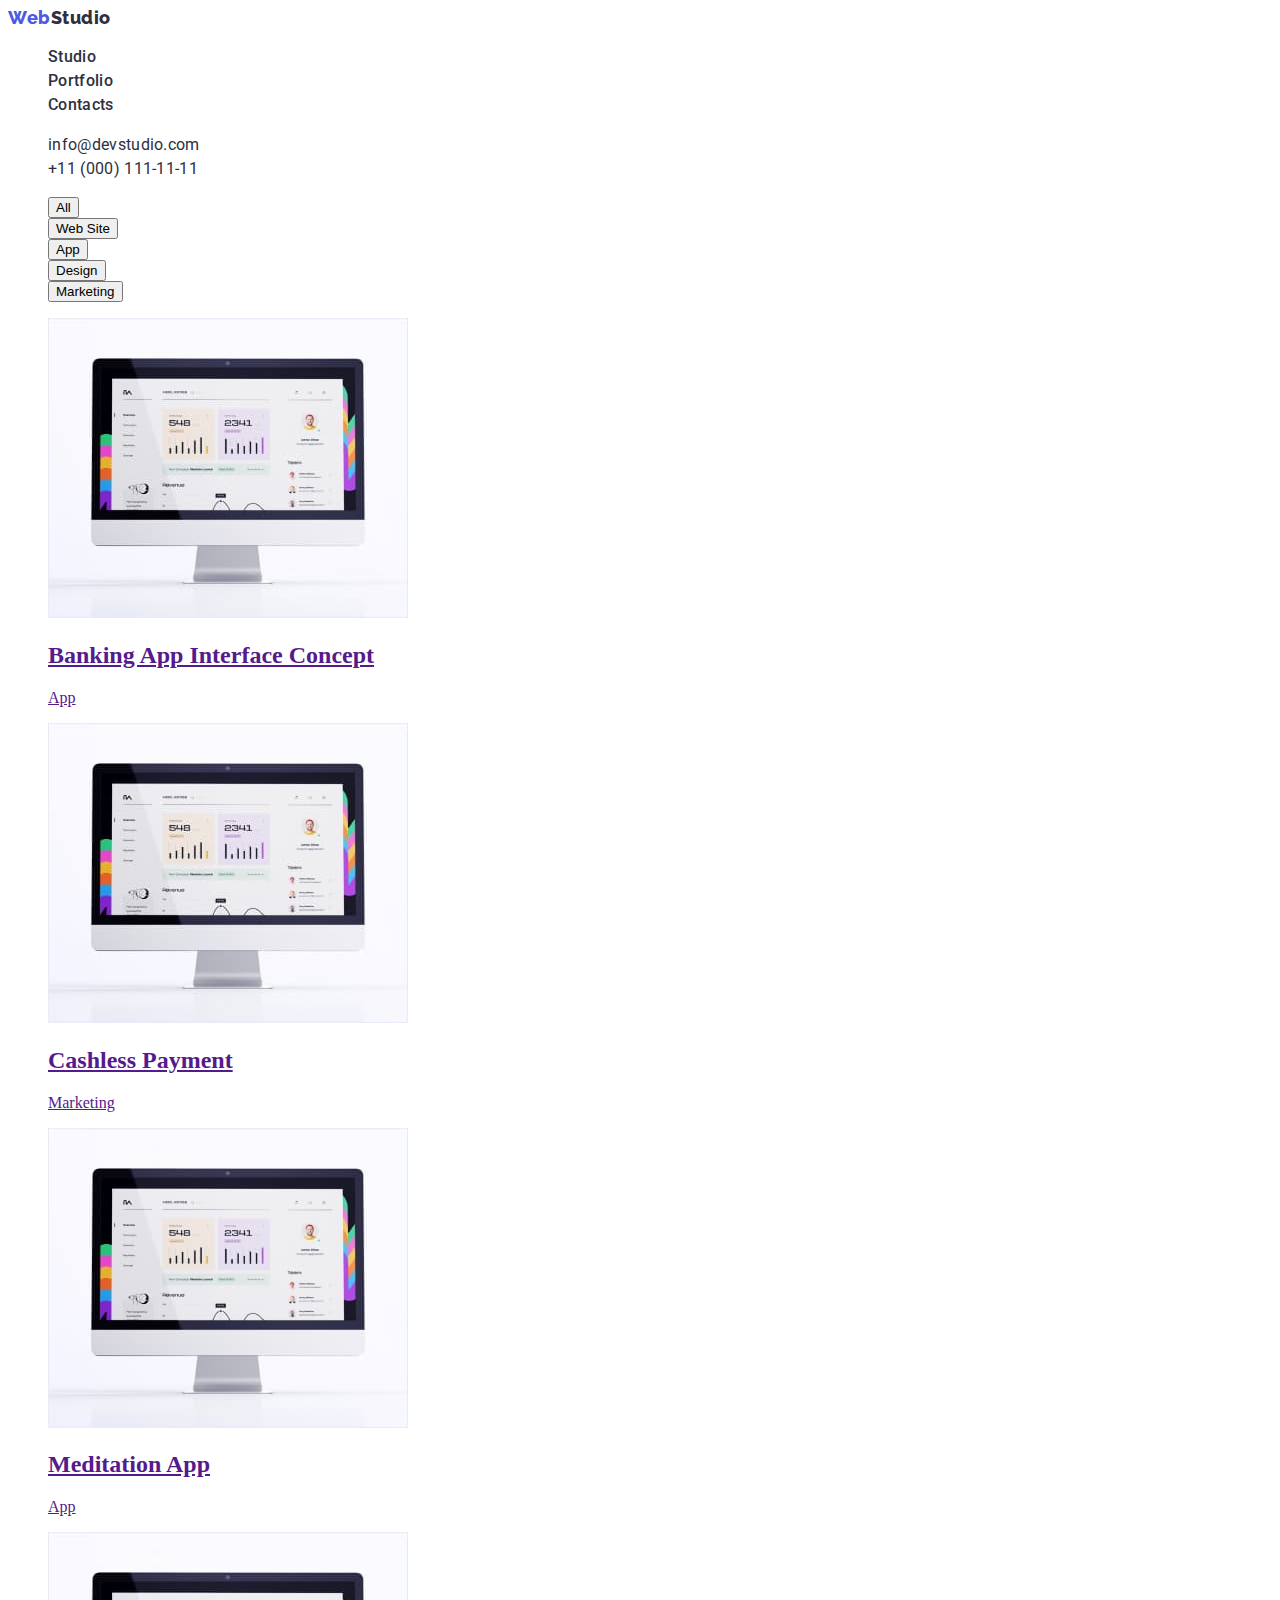
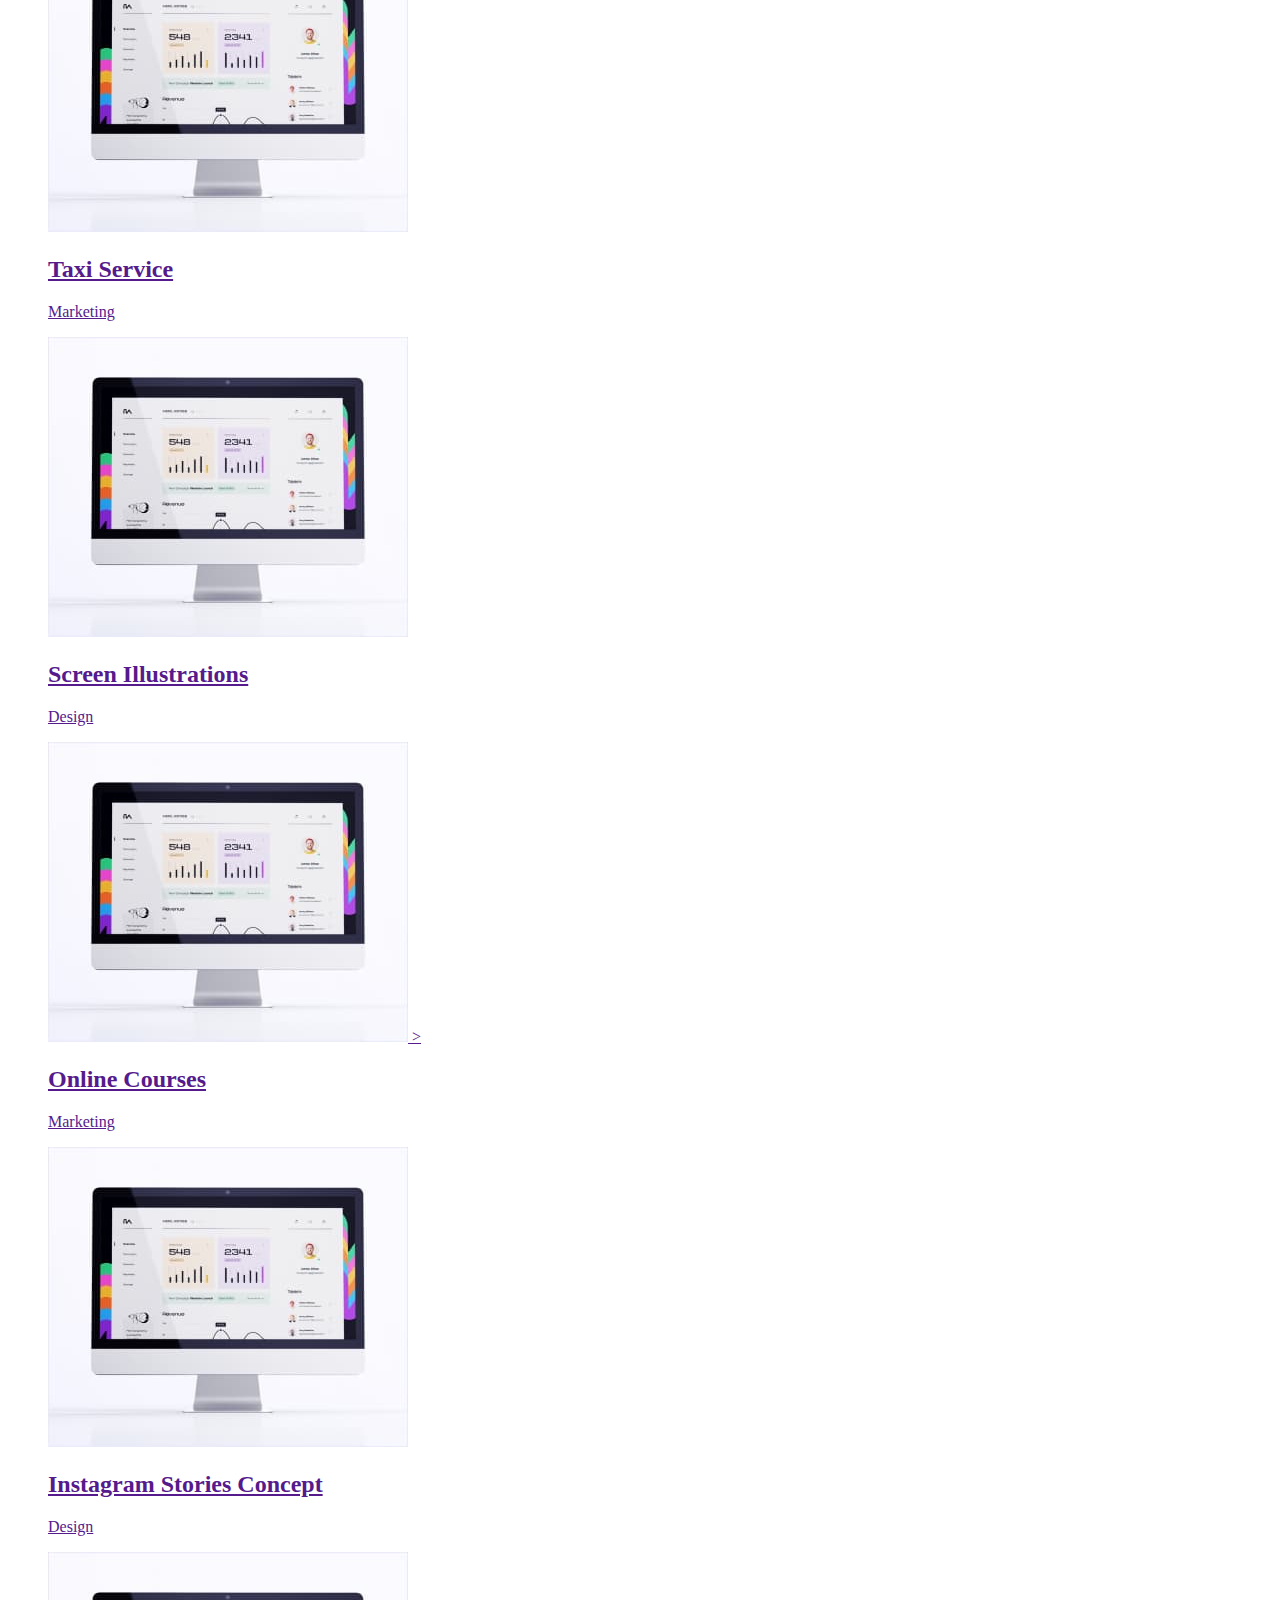
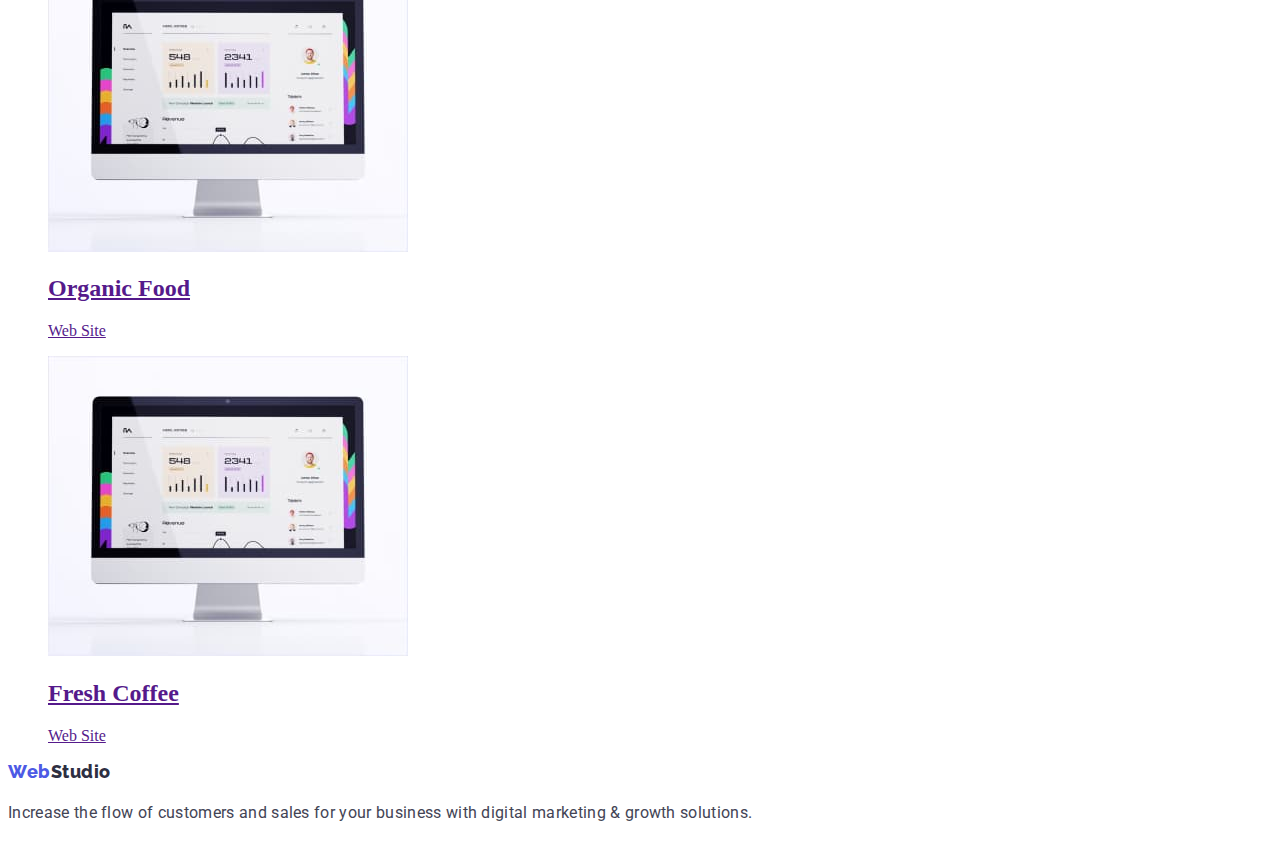
==== portfolio.html @ 8261e9df "styles added" ====
<!DOCTYPE html>
<html lang="en">
  <head>
    <meta charset="UTF-8" />
    <meta http-equiv="X-UA-Compatible" content="IE=edge" />
    <meta name="viewport" content="width=device-width, initial-scale=1.0" />
    <link rel="preconnect" href="https://fonts.googleapis.com" />
    <link rel="preconnect" href="https://fonts.gstatic.com" crossorigin />
    <link
      href="https://fonts.googleapis.com/css2?family=Raleway:wght@800&family=Roboto:wght@400;500;700;900&display=swap"
      rel="stylesheet"
    />
    <link rel="stylesheet" href="./css/styles.css" />
    <title>WebStudio</title>
  </head>
  <body>
    <header class="header">
      <nav class="header-nav">
        <a href="./index.html" class="logo"
          >Web<span class="logo-secondary">Studio</span></a
        >
        <ul class="header-nav">
          <li><a class="link" href="./index.html">Studio</a></li>
          <li>
            <a class="link" href="./portfolio.html">Portfolio</a>
          </li>
          <li><a class="link" href="">Contacts</a></li>
        </ul>
      </nav>
      <address>
        <ul class="address">
          <li>
            <a class="link" href="mailto:info@devstudio.com"
              >info@devstudio.com</a
            >
          </li>
          <li>
            <a class="link" href="tel:+110001111111">+11 (000) 111-11-11</a>
          </li>
        </ul>
      </address>
    </header>
    <main>
      <section>
        <!-- filter buttons -->
        <h1 hidden>projects examples</h1>
        <ul>
          <li><button type="button">All</button></li>
          <li><button type="button">Web Site</button></li>
          <li><button type="button">App</button></li>
          <li><button type="button">Design</button></li>
          <li><button type="button">Marketing</button></li>
        </ul>
        <!-- works examples -->
        <ul>
          <li>
            <a href="">
              <img
                src="./images/img1.jpg"
                alt="web site on destop"
                width="360"
                height="300"
              />
              <h2>Banking App Interface Concept</h2>
              <p>App</p></a
            >
          </li>

          <li>
            <a href="">
              <img
                src="./images/img1.jpg"
                alt="web site on destop"
                width="360"
                height="300"
              />
              <h2>Cashless Payment</h2>
              <p>Marketing</p></a
            >
          </li>
          <li>
            <a href="">
              <img
                src="./images/img1.jpg"
                alt="web site on destop"
                width="360"
                height="300"
              />
              <h2>Meditation App</h2>
              <p>App</p>
            </a>
          </li>
          <li>
            <a href="">
              <img
                src="./images/img1.jpg"
                alt="web site on destop"
                width="360"
                height="300"
              />
              <h2>Taxi Service</h2>
              <p>Marketing</p></a
            >
          </li>
          <li>
            <a href="">
              <img
                src="./images/img1.jpg"
                alt="web site on destop"
                width="360"
                height="300"
              />
              <h2>Screen Illustrations</h2>
              <p>Design</p>
            </a>
          </li>
          <li>
            <a href="">
              <img
                src="./images/img1.jpg"
                alt="web site on destop"
                width="360"
                height="300"
              />
              >
              <h2>Online Courses</h2>
              <p>Marketing</p></a
            >
          </li>
          <li>
            <a href="">
              <img
                src="./images/img1.jpg"
                alt="web site on destop"
                width="360"
                height="300"
              />
              <h2>Instagram Stories Concept</h2>
              <p>Design</p></a
            >
          </li>
          <li>
            <a href="">
              <img
                src="./images/img1.jpg"
                alt="web site on destop"
                width="360"
                height="300"
              />
              <h2>Organic Food</h2>
              <p>Web Site</p></a
            >
          </li>
          <li>
            <a href="">
              <img
                src="./images/img1.jpg"
                alt="web site on destop"
                width="360"
                height="300"
              />
              <h2>Fresh Coffee</h2>
              <p>Web Site</p></a
            >
          </li>
        </ul>
      </section>
    </main>
    <footer class="footer">
      <a href="./index.html" class="logo"
        >Web<span class="logo-secondary">Studio</span></a
      >
      <p>
        Increase the flow of customers and sales for your business with digital
        marketing & growth solutions.
      </p>
    </footer>
  </body>
</html>
---- css/styles.css ----
/* pallete */
/* iris rgba(77, 90, 229, 1) links color*/
/* ocean rgba(64, 75, 191, 1) */
/* NAVY BLUE rgba(46, 47, 66, 1) overlay color*/
/* SLATE rgba(67, 68, 85, 1) body text color*/

:root {
  --primary-text-color: rgba(67, 68, 85, 1);
  --secondary-text-color: rgba(46, 47, 66, 1);
  --links-text-color: rgba(77, 90, 229, 1);
}

ul {
  list-style: none;
}
body {
  color: var(--primary-text-color);
}

.logo {
  font-family: "Raleway", sans-serif;
  font-style: normal;
  font-weight: 800;
  font-size: 18px;
  line-height: 1.16;
  color: var(--links-text-color);
  letter-spacing: 0.03em;
  text-decoration: none;
}

.logo-secondary {
  color: var(--secondary-text-color);
}

.header-nav .link {
  font-family: "Roboto";
  font-style: normal;
  font-weight: 500;
  font-size: 16px;
  line-height: 1.5;
  letter-spacing: 0.02em;
  color: var(--secondary-text-color);
  text-decoration: none;
}

.address .link {
  font-family: "Roboto";
  font-style: normal;
  font-weight: 400;
  font-size: 16px;
  line-height: 1.5;
  letter-spacing: 0.02em;
  color: var(--secondary-text-color);
  text-decoration: none;
}

.footer {
  font-family: "Roboto";
  font-style: normal;
  font-weight: 400;
  font-size: 16px;
  line-height: 1.5;
  letter-spacing: 0.02em;
}
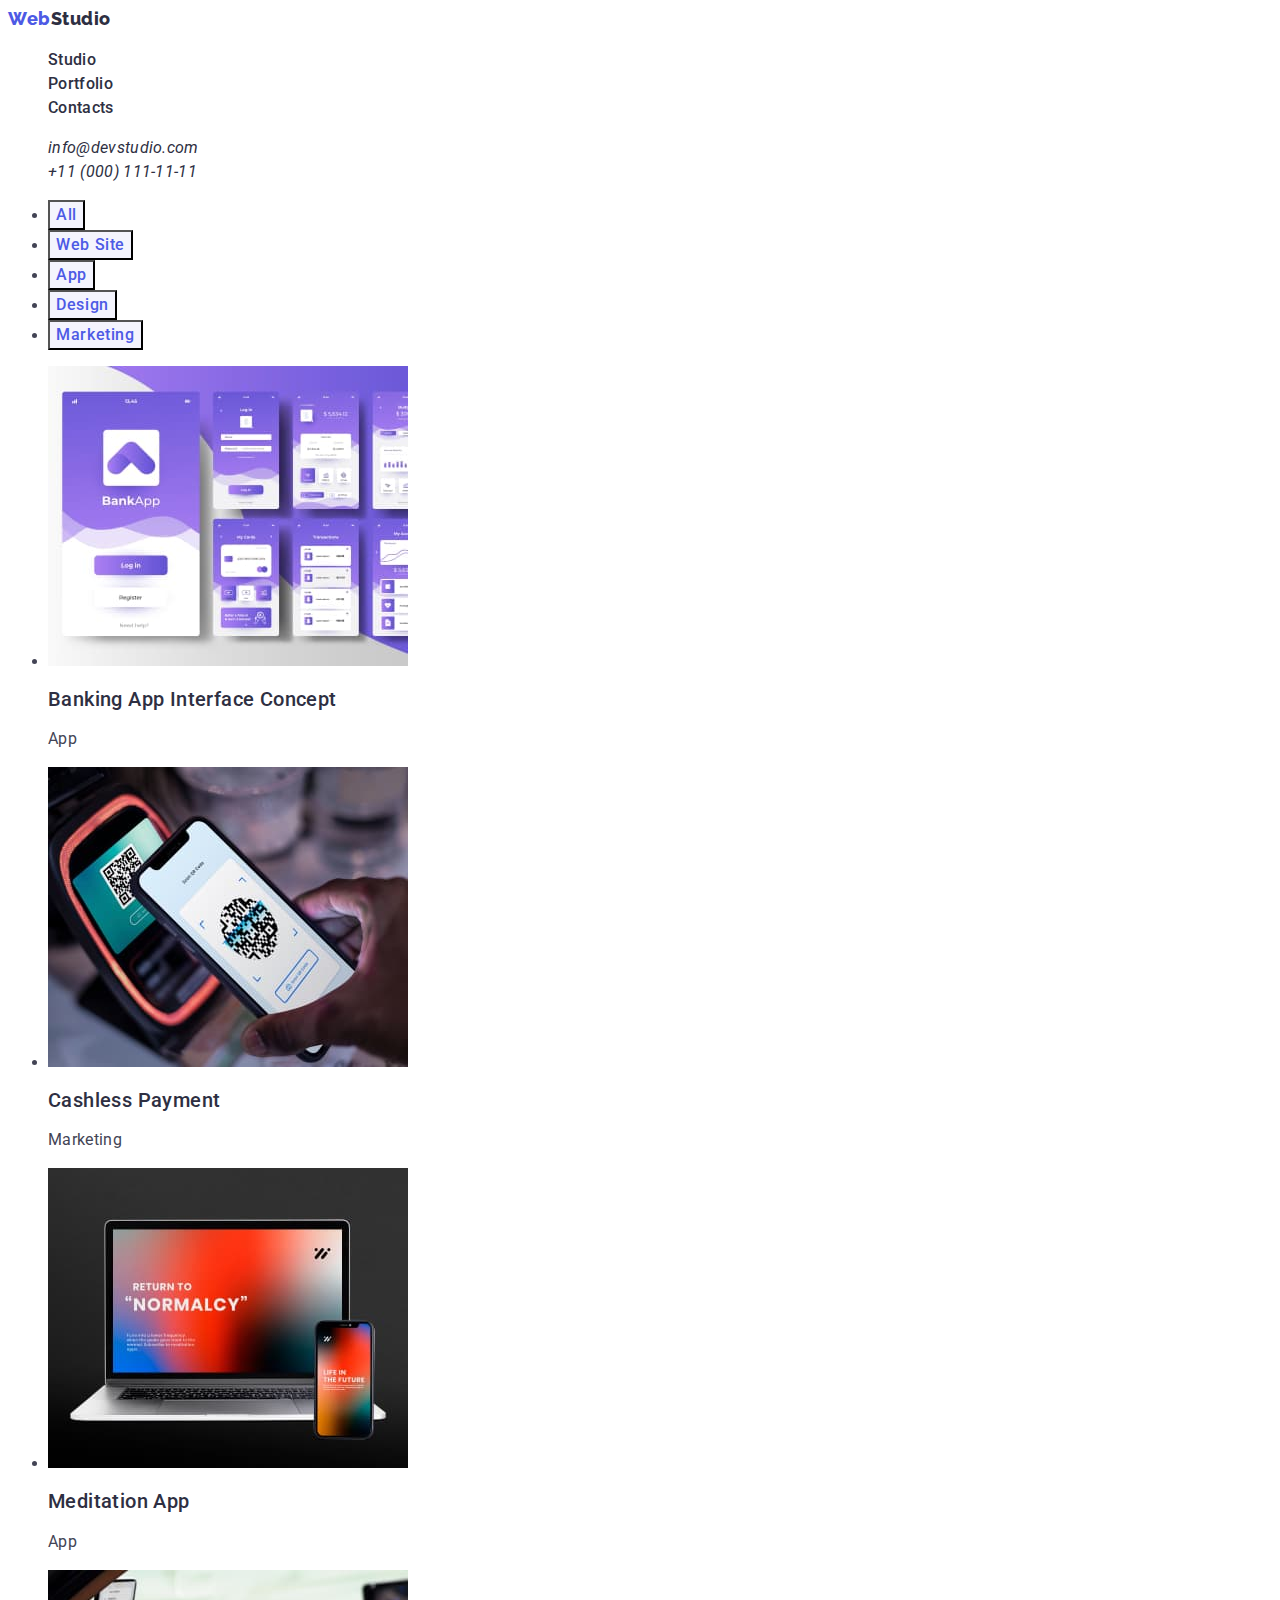
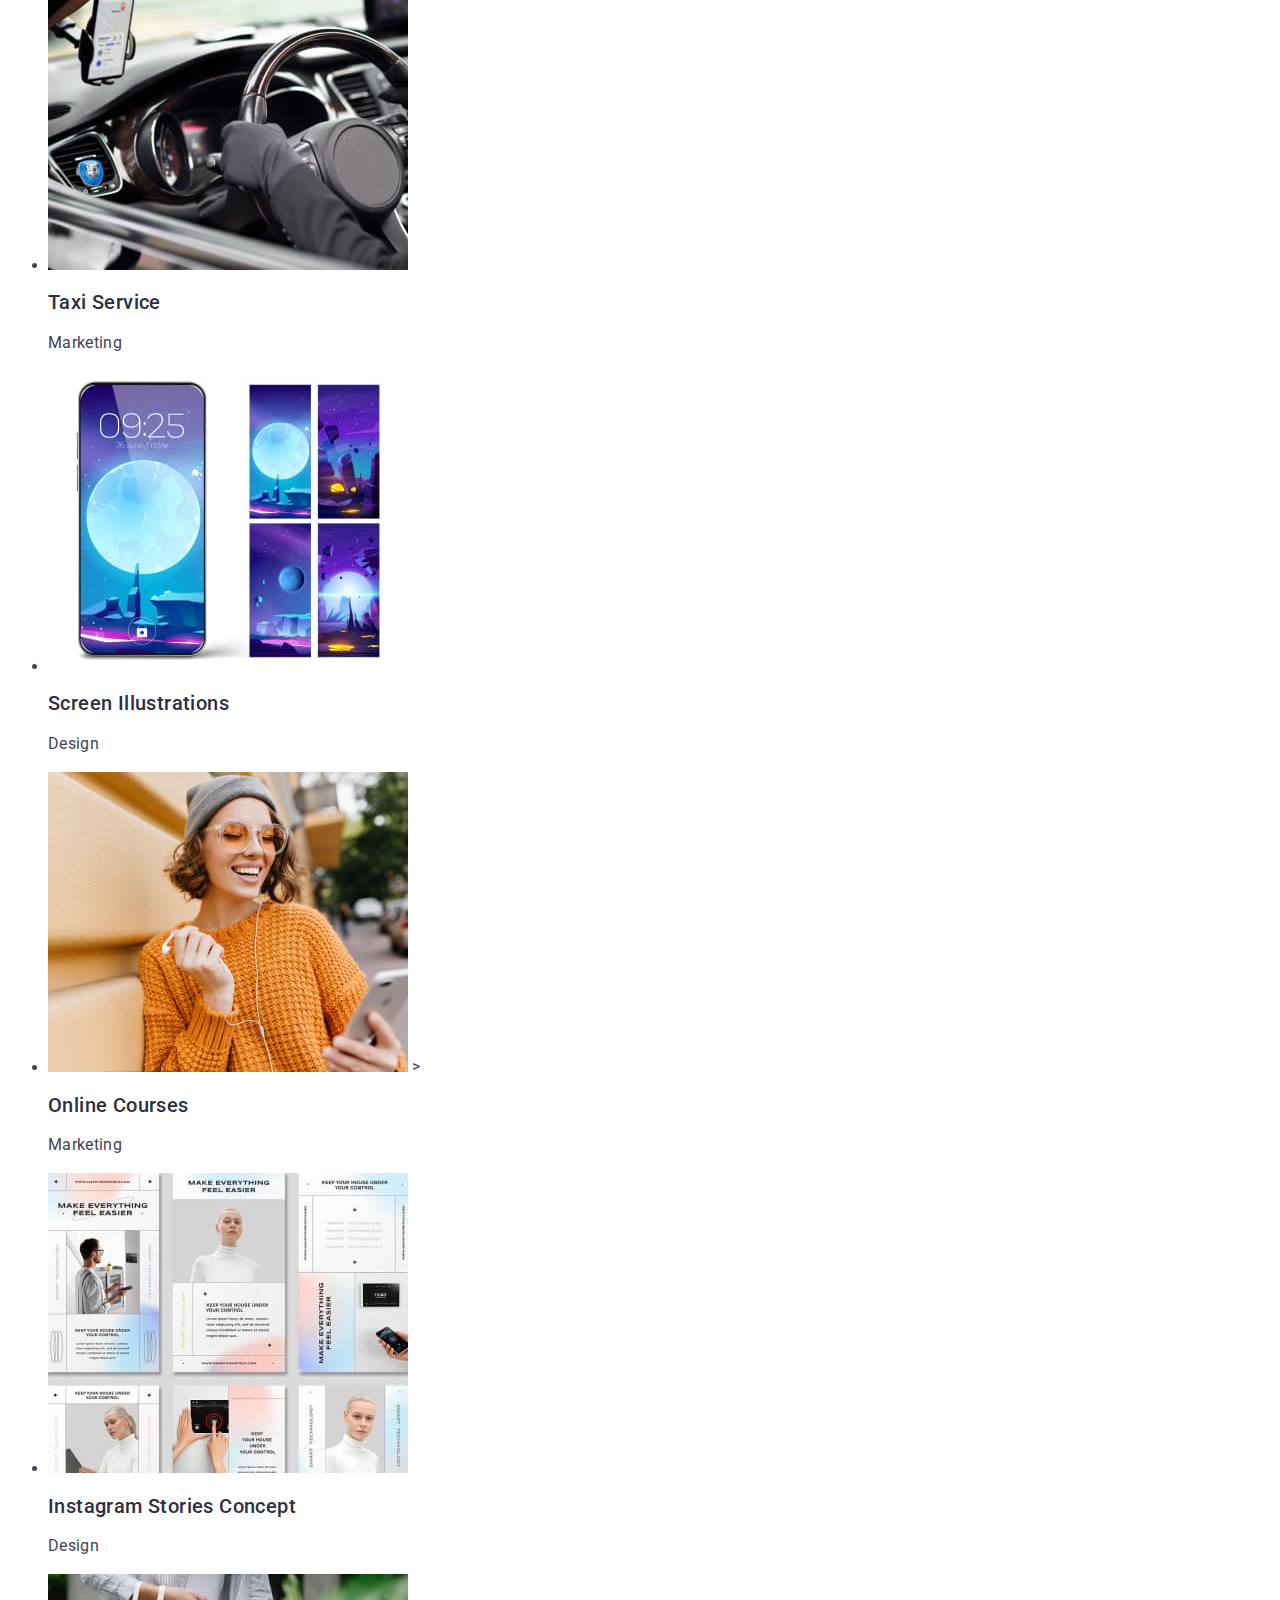
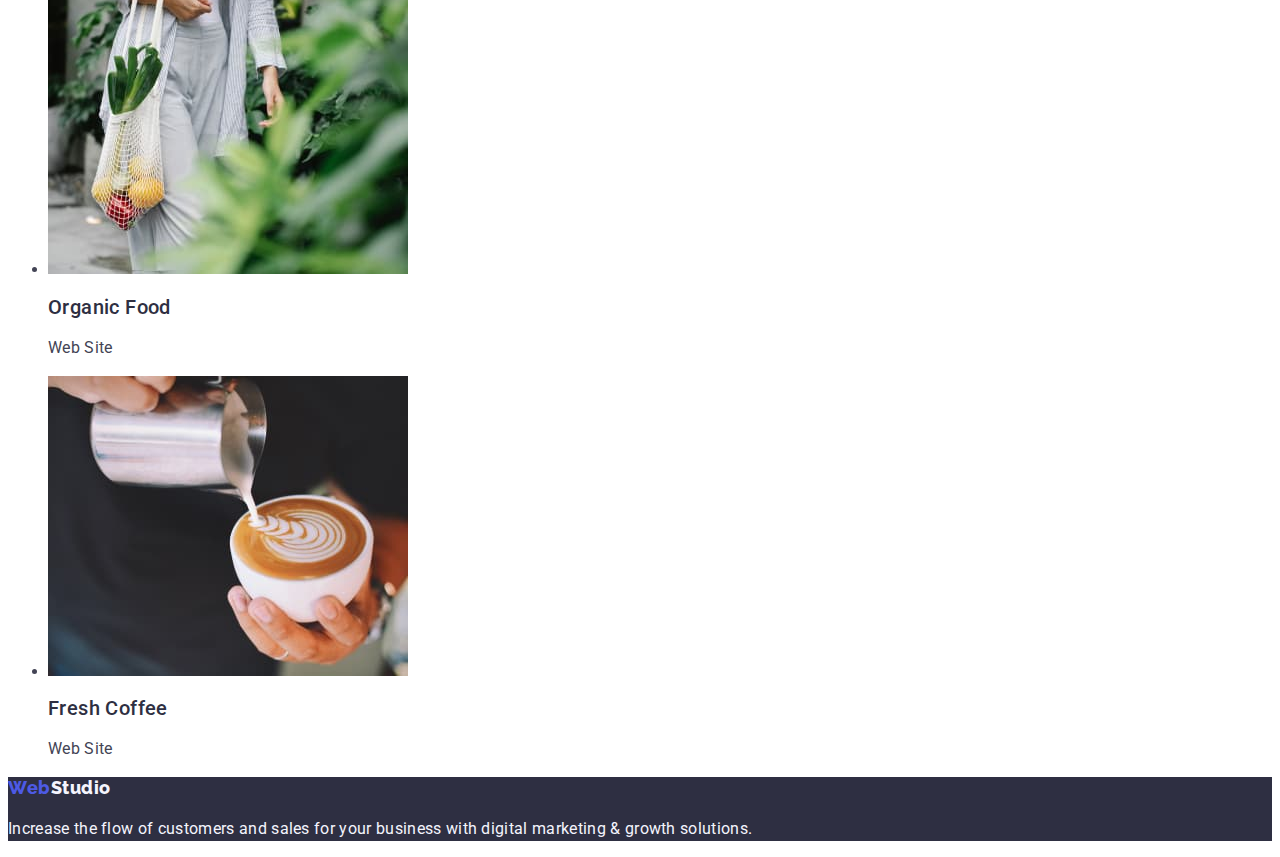
==== commit ead28b10: "pictures added" ====
--- a/portfolio.html
+++ b/portfolio.html
@@ -19,7 +19,7 @@
         <a href="./index.html" class="logo"
           >Web<span class="logo-secondary">Studio</span></a
         >
-        <ul class="header-nav">
+        <ul class="header-nav list">
           <li><a class="link" href="./index.html">Studio</a></li>
           <li>
             <a class="link" href="./portfolio.html">Portfolio</a>
@@ -28,7 +28,7 @@
         </ul>
       </nav>
       <address>
-        <ul class="address">
+        <ul class="address list">
           <li>
             <a class="link" href="mailto:info@devstudio.com"
               >info@devstudio.com</a
@@ -45,122 +45,137 @@
         <!-- filter buttons -->
         <h1 hidden>projects examples</h1>
         <ul>
-          <li><button type="button">All</button></li>
-          <li><button type="button">Web Site</button></li>
-          <li><button type="button">App</button></li>
-          <li><button type="button">Design</button></li>
-          <li><button type="button">Marketing</button></li>
+          <li>
+            <button type="button" class="button portfolio-button">All</button>
+          </li>
+          <li>
+            <button type="button" class="button portfolio-button">
+              Web Site
+            </button>
+          </li>
+          <li>
+            <button type="button" class="button portfolio-button">App</button>
+          </li>
+          <li>
+            <button type="button " class="button portfolio-button">
+              Design
+            </button>
+          </li>
+          <li>
+            <button type="button" class="button portfolio-button">
+              Marketing
+            </button>
+          </li>
         </ul>
         <!-- works examples -->
         <ul>
           <li>
-            <a href="">
+            <a href="" class="examples">
               <img
-                src="./images/img1.jpg"
+                src="./images/banking-app.jpg"
+                alt="applecation interface"
+                width="360"
+                height="300"
+              />
+              <h2 class="example-title">Banking App Interface Concept</h2>
+              <p class="example-description">App</p></a
+            >
+          </li>
+          <li>
+            <a href="" class="examples">
+              <img
+                src="./images/cashless-pay.jpg"
+                alt="apple-pay"
+                width="360"
+                height="300"
+              />
+              <h2 class="example-title">Cashless Payment</h2>
+              <p class="example-description">Marketing</p></a
+            >
+          </li>
+          <li>
+            <a href="" class="examples">
+              <img
+                src="./images/meditation-app.jpg"
                 alt="web site on destop"
                 width="360"
                 height="300"
               />
-              <h2>Banking App Interface Concept</h2>
-              <p>App</p></a
-            >
+              <h2 class="example-title">Meditation App</h2>
+              <p class="example-description">App</p>
+            </a>
           </li>
-
           <li>
-            <a href="">
+            <a href="" class="examples">
               <img
-                src="./images/img1.jpg"
-                alt="web site on destop"
+                src="./images/taxi-service.jpg"
+                alt="drive wheel"
                 width="360"
                 height="300"
               />
-              <h2>Cashless Payment</h2>
-              <p>Marketing</p></a
+              <h2 class="example-title">Taxi Service</h2>
+              <p class="example-description">Marketing</p></a
             >
           </li>
           <li>
-            <a href="">
+            <a href="" class="examples">
               <img
-                src="./images/img1.jpg"
-                alt="web site on destop"
+                src="./images/screen-illustrations.jpg"
+                alt="wallpers on phone"
                 width="360"
                 height="300"
               />
-              <h2>Meditation App</h2>
-              <p>App</p>
+              <h2 class="example-title">Screen Illustrations</h2>
+              <p class="example-description">Design</p>
             </a>
           </li>
           <li>
-            <a href="">
+            <a href="" class="examples">
               <img
-                src="./images/img1.jpg"
-                alt="web site on destop"
-                width="360"
-                height="300"
-              />
-              <h2>Taxi Service</h2>
-              <p>Marketing</p></a
-            >
-          </li>
-          <li>
-            <a href="">
-              <img
-                src="./images/img1.jpg"
-                alt="web site on destop"
-                width="360"
-                height="300"
-              />
-              <h2>Screen Illustrations</h2>
-              <p>Design</p>
-            </a>
-          </li>
-          <li>
-            <a href="">
-              <img
-                src="./images/img1.jpg"
-                alt="web site on destop"
+                src="./images/online-courses.jpg"
+                alt="happy women"
                 width="360"
                 height="300"
               />
               >
-              <h2>Online Courses</h2>
-              <p>Marketing</p></a
+              <h2 class="example-title">Online Courses</h2>
+              <p class="example-description">Marketing</p></a
             >
           </li>
           <li>
-            <a href="">
+            <a href="" class="examples">
               <img
-                src="./images/img1.jpg"
-                alt="web site on destop"
+                src="./images/insta-stories.jpg"
+                alt="set of photos"
                 width="360"
                 height="300"
               />
-              <h2>Instagram Stories Concept</h2>
-              <p>Design</p></a
+              <h2 class="example-title">Instagram Stories Concept</h2>
+              <p class="example-description">Design</p></a
             >
           </li>
           <li>
-            <a href="">
+            <a href="" class="examples">
               <img
-                src="./images/img1.jpg"
-                alt="web site on destop"
+                src="./images/organic-food.jpg"
+                alt="vegetables"
                 width="360"
                 height="300"
               />
-              <h2>Organic Food</h2>
-              <p>Web Site</p></a
+              <h2 class="example-title">Organic Food</h2>
+              <p class="example-description">Web Site</p></a
             >
           </li>
           <li>
-            <a href="">
+            <a href="" class="examples">
               <img
-                src="./images/img1.jpg"
-                alt="web site on destop"
+                src="./images/fresh-coffee.jpg"
+                alt="cup of coffee"
                 width="360"
                 height="300"
               />
-              <h2>Fresh Coffee</h2>
-              <p>Web Site</p></a
+              <h2 class="example-title">Fresh Coffee</h2>
+              <p class="example-description">Web Site</p></a
             >
           </li>
         </ul>
@@ -168,7 +183,7 @@
     </main>
     <footer class="footer">
       <a href="./index.html" class="logo"
-        >Web<span class="logo-secondary">Studio</span></a
+        >Web<span class="logo-secondary-alt">Studio</span></a
       >
       <p>
         Increase the flow of customers and sales for your business with digital
--- a/css/styles.css
+++ b/css/styles.css
@@ -1,25 +1,35 @@
 /* pallete */
-/* iris rgba(77, 90, 229, 1) links color*/
+/* iris rgba(77, 90, 229, 1) links colors*/
 /* ocean rgba(64, 75, 191, 1) */
 /* NAVY BLUE rgba(46, 47, 66, 1) overlay color*/
 /* SLATE rgba(67, 68, 85, 1) body text color*/
+/* cloud-color rgba(244, 244, 253, 1) */
 
 :root {
   --primary-text-color: rgba(67, 68, 85, 1);
-  --secondary-text-color: rgba(46, 47, 66, 1);
+  --secondary-color: rgba(255, 255, 255, 1);
+  --navy-blue: rgba(46, 47, 66, 1);
   --links-text-color: rgba(77, 90, 229, 1);
+  --cloud-color: rgba(244, 244, 253, 1);
+  --ocean: rgba(64, 75, 191, 1);
 }
 
-ul {
+.list {
   list-style: none;
 }
 body {
   color: var(--primary-text-color);
 }
 
+/* ----------HEADER--------- */
+.header {
+  background-color: var(--secondary-color);
+  font-family: "Roboto", sans-serif;
+  font-size: 16px;
+  line-height: 1.5;
+}
 .logo {
   font-family: "Raleway", sans-serif;
-  font-style: normal;
   font-weight: 800;
   font-size: 18px;
   line-height: 1.16;
@@ -29,36 +39,159 @@
 }
 
 .logo-secondary {
-  color: var(--secondary-text-color);
+  color: var(--navy-blue);
+}
+
+.logo-secondary-alt {
+  color: var(--cloud-color);
 }
 
 .header-nav .link {
-  font-family: "Roboto";
-  font-style: normal;
+  font-family: inherit;
   font-weight: 500;
-  font-size: 16px;
-  line-height: 1.5;
   letter-spacing: 0.02em;
-  color: var(--secondary-text-color);
+  color: var(--navy-blue);
   text-decoration: none;
 }
 
 .address .link {
+  font-family: inherit;
+  letter-spacing: 0.02em;
+  color: var(--navy-blue);
+  text-decoration: none;
+}
+
+.link:hover,
+.link:focus {
+  color: var(--ocean);
+}
+/* ----------HERO--------- */
+.hero {
+  background-color: var(--navy-blue);
+}
+
+.hero-caption {
+  font-family: "Roboto";
+  font-weight: 700;
+  font-size: 56px;
+  line-height: 1.07px;
+  letter-spacing: 0.02em;
+  color: var(--secondary-color);
+  text-align: center;
+}
+
+/* ----------buttons--------- */
+.button {
+  font-family: "Roboto", sans-serif;
+  font-weight: 500;
+  font-size: 16px;
+  line-height: 1.5;
+  letter-spacing: 0.04em;
+}
+.button:hover,
+.button:focus {
+  background-color: var(--ocean);
+  color: var(--secondary-color);
+}
+/* ----------button hero--------- */
+.hero-button {
+  color: var(--secondary-color);
+  background-color: var(--links-text-color);
+}
+
+/* --------buttons portfolio------- */
+.portfolio-button {
+  background-color: var(--cloud-color);
+  color: var(--links-text-color);
+}
+
+/* ----------GOALS--------- */
+.goals {
   font-family: "Roboto";
   font-style: normal;
   font-weight: 400;
   font-size: 16px;
   line-height: 1.5;
+
   letter-spacing: 0.02em;
-  color: var(--secondary-text-color);
-  text-decoration: none;
+}
+.goals-subtitle {
+  font-weight: 500;
+  font-size: 20px;
+  line-height: 1.2;
+  letter-spacing: 0.02em;
+  color: var(--navy-blue);
 }
 
+/* -------WHAT ARE WE DOING------ */
+.sections-title {
+  font-family: "Roboto", sans-serif;
+  font-weight: 700;
+  font-size: 36px;
+  line-height: 1.11;
+  text-align: center;
+  letter-spacing: 0.02em;
+  text-transform: capitalize;
+  color: var(--navy-blue);
+}
+/* ----------OUR TEAM--------- */
+.our-team {
+  background-color: var(--cloud-color);
+  font-family: "Roboto", sans-serif;
+  text-align: center;
+  letter-spacing: 0.02em;
+}
+
+.team-card {
+  background-color: var(--secondary-color);
+}
+
+.worker-name {
+  color: var(--navy-blue);
+  font-weight: 500;
+  font-size: 20px;
+  line-height: 1.2;
+}
+
+.job-description {
+  font-weight: 400;
+  font-size: 16px;
+  line-height: 1.5;
+}
+/* ----------FOOTER--------- */
+
 .footer {
-  font-family: "Roboto";
-  font-style: normal;
+  font-family: "Roboto", sans-serif;
   font-weight: 400;
   font-size: 16px;
   line-height: 1.5;
   letter-spacing: 0.02em;
+  background-color: var(--navy-blue);
+  color: var(--cloud-color);
 }
+
+/* ------PAGE 2----- */
+
+/* PROJECTS EXAMPLE */
+.examples {
+  font-family: "Roboto";
+  text-decoration: none;
+}
+
+.example-title {
+  font-family: inherit;
+  font-style: normal;
+  font-weight: 500;
+  font-size: 20px;
+  line-height: 1.2;
+  letter-spacing: 0.02em;
+  color: var(--navy-blue);
+}
+
+.example-description {
+  font-family: inherit;
+  font-size: 16px;
+  line-height: 1.5;
+  letter-spacing: 0.02em;
+  color: var(--primary-text-color);
+}
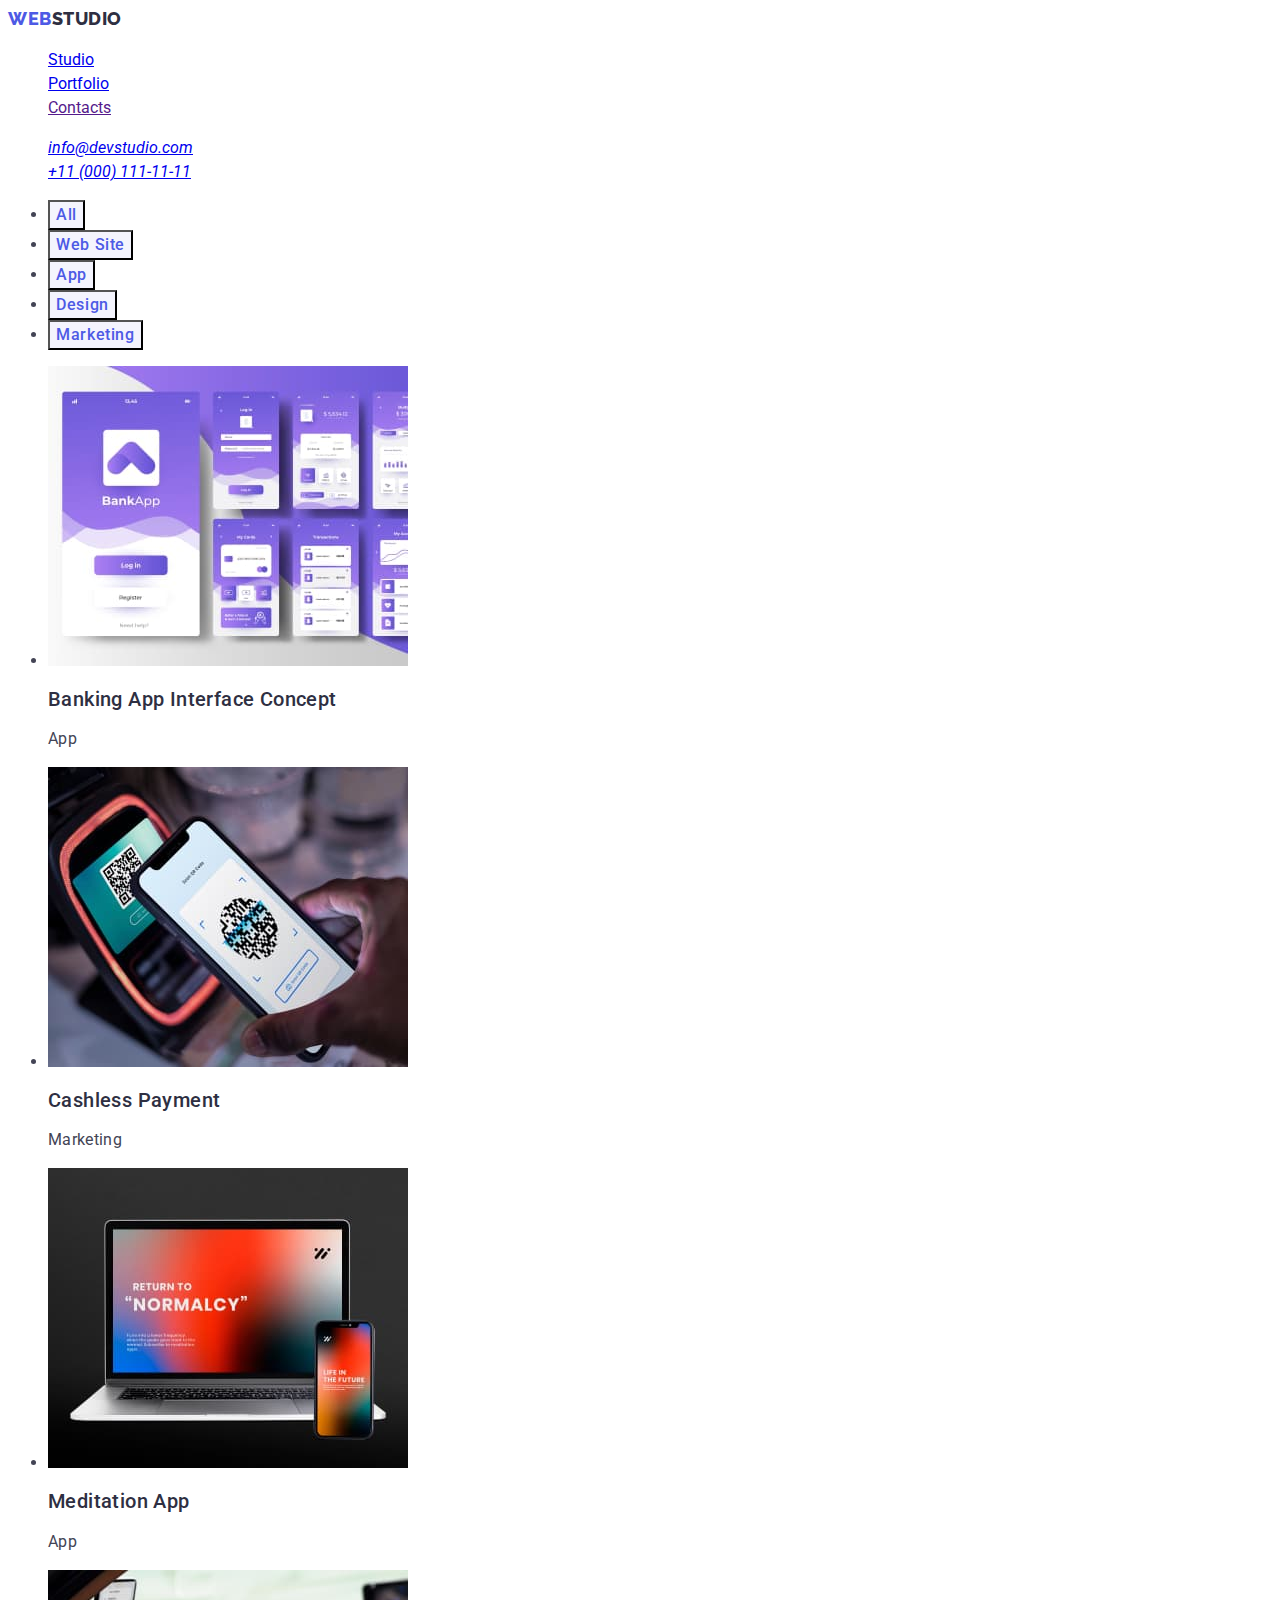
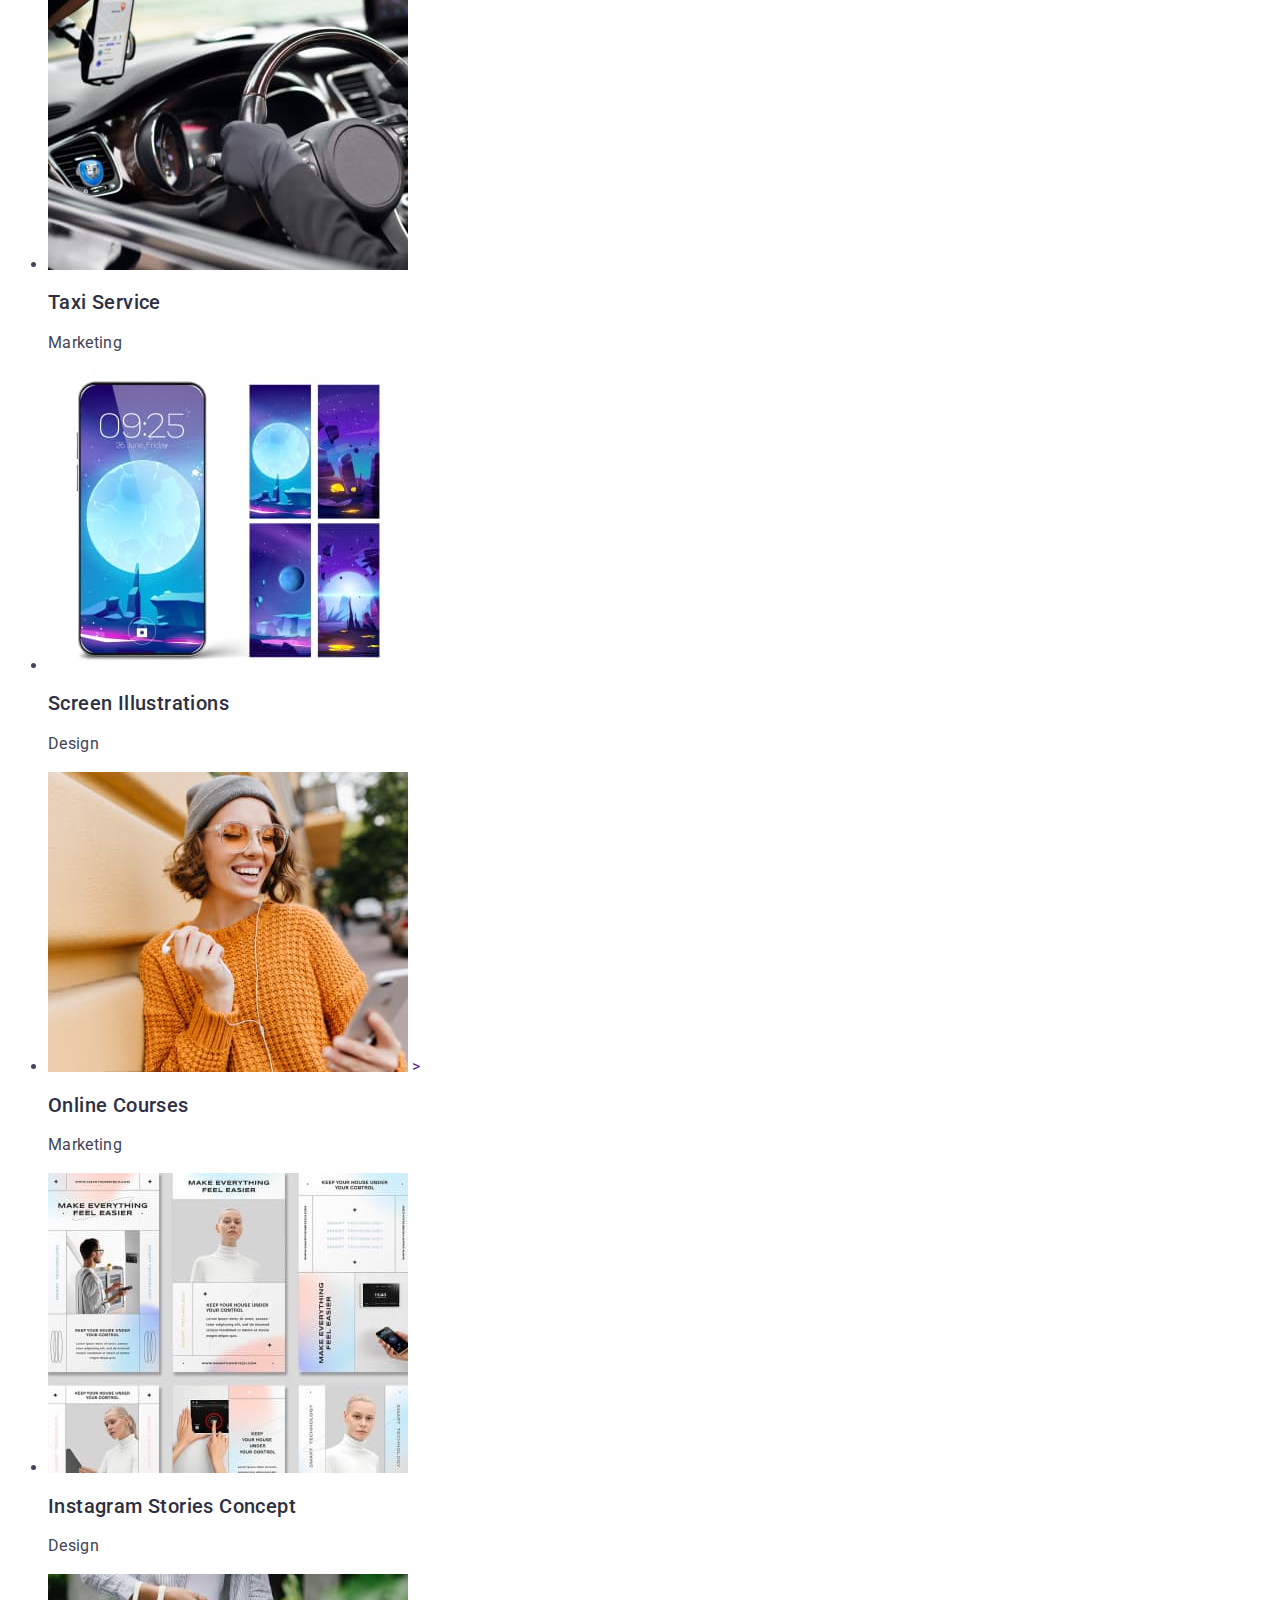
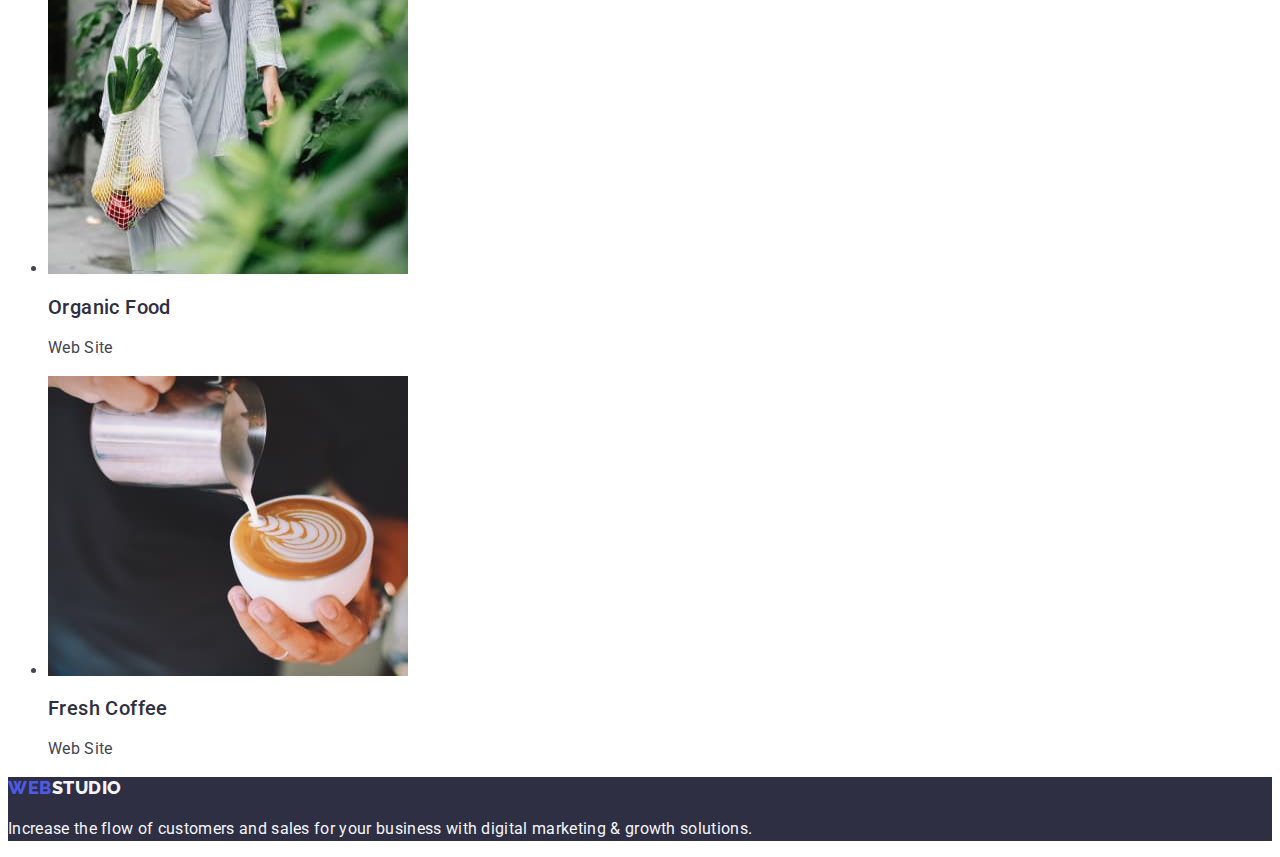
==== commit 22b2aeaf: "update after autocheck" ====
--- a/portfolio.html
+++ b/portfolio.html
@@ -57,7 +57,7 @@
             <button type="button" class="button portfolio-button">App</button>
           </li>
           <li>
-            <button type="button " class="button portfolio-button">
+            <button type="button" class="button portfolio-button">
               Design
             </button>
           </li>
--- a/css/styles.css
+++ b/css/styles.css
@@ -19,12 +19,13 @@
 }
 body {
   color: var(--primary-text-color);
+  font-family: "Roboto", sans-serif;
+  background-color: #ffffff;
 }
 
 /* ----------HEADER--------- */
 .header {
   background-color: var(--secondary-color);
-  font-family: "Roboto", sans-serif;
   font-size: 16px;
   line-height: 1.5;
 }
@@ -32,10 +33,11 @@
   font-family: "Raleway", sans-serif;
   font-weight: 800;
   font-size: 18px;
-  line-height: 1.16;
+  line-height: 1.17;
   color: var(--links-text-color);
   letter-spacing: 0.03em;
   text-decoration: none;
+  text-transform: uppercase;
 }
 
 .logo-secondary {
@@ -46,7 +48,7 @@
   color: var(--cloud-color);
 }
 
-.header-nav .link {
+.header-nav.link {
   font-family: inherit;
   font-weight: 500;
   letter-spacing: 0.02em;
@@ -54,11 +56,15 @@
   text-decoration: none;
 }
 
-.address .link {
+.address.link {
   font-family: inherit;
+  font-style: normal;
   letter-spacing: 0.02em;
   color: var(--navy-blue);
   text-decoration: none;
+}
+
+.link {
 }
 
 .link:hover,
@@ -74,7 +80,7 @@
   font-family: "Roboto";
   font-weight: 700;
   font-size: 56px;
-  line-height: 1.07px;
+  line-height: 1.07;
   letter-spacing: 0.02em;
   color: var(--secondary-color);
   text-align: center;
@@ -87,6 +93,7 @@
   font-size: 16px;
   line-height: 1.5;
   letter-spacing: 0.04em;
+  cursor: pointer;
 }
 .button:hover,
 .button:focus {
@@ -107,9 +114,6 @@
 
 /* ----------GOALS--------- */
 .goals {
-  font-family: "Roboto";
-  font-style: normal;
-  font-weight: 400;
   font-size: 16px;
   line-height: 1.5;
 
@@ -125,7 +129,6 @@
 
 /* -------WHAT ARE WE DOING------ */
 .sections-title {
-  font-family: "Roboto", sans-serif;
   font-weight: 700;
   font-size: 36px;
   line-height: 1.11;
@@ -137,7 +140,6 @@
 /* ----------OUR TEAM--------- */
 .our-team {
   background-color: var(--cloud-color);
-  font-family: "Roboto", sans-serif;
   text-align: center;
   letter-spacing: 0.02em;
 }
@@ -151,6 +153,7 @@
   font-weight: 500;
   font-size: 20px;
   line-height: 1.2;
+  letter-spacing: 0.02em;
 }
 
 .job-description {
@@ -161,7 +164,6 @@
 /* ----------FOOTER--------- */
 
 .footer {
-  font-family: "Roboto", sans-serif;
   font-weight: 400;
   font-size: 16px;
   line-height: 1.5;
@@ -174,7 +176,6 @@
 
 /* PROJECTS EXAMPLE */
 .examples {
-  font-family: "Roboto";
   text-decoration: none;
 }
 
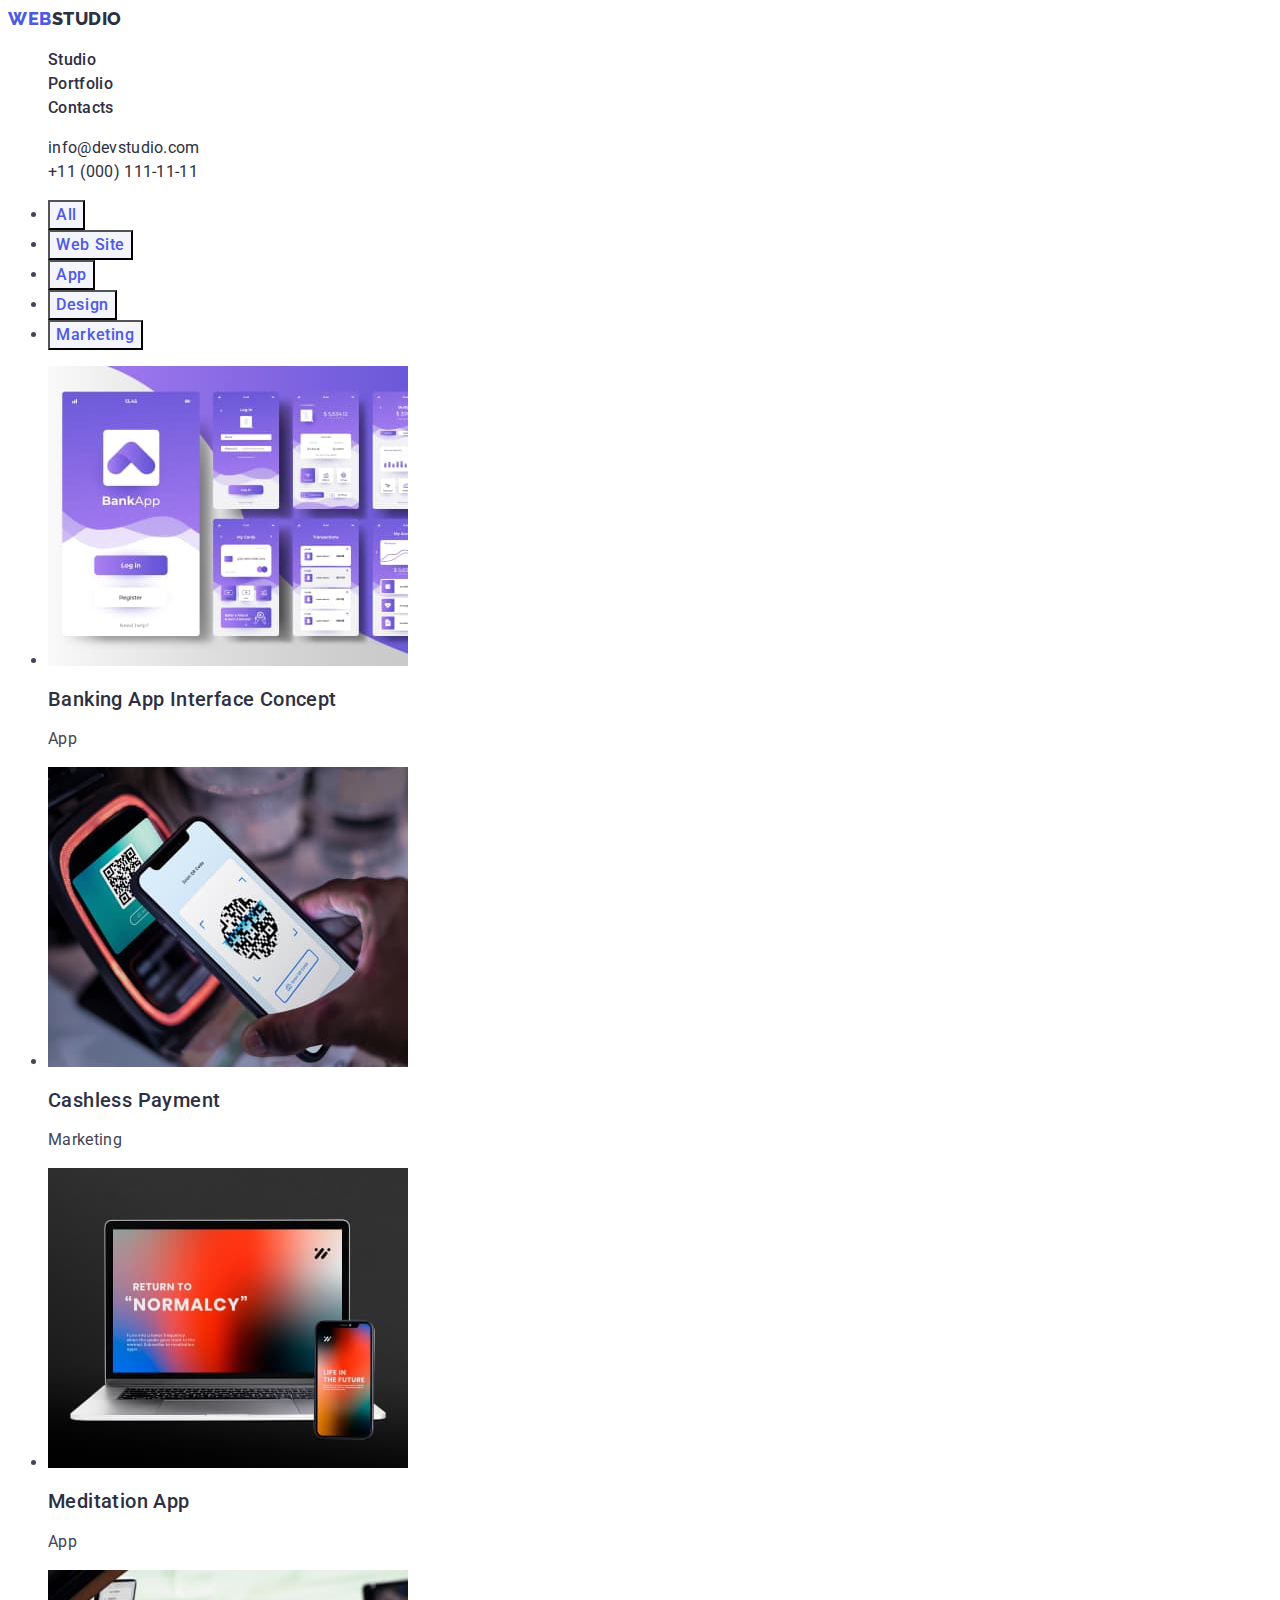
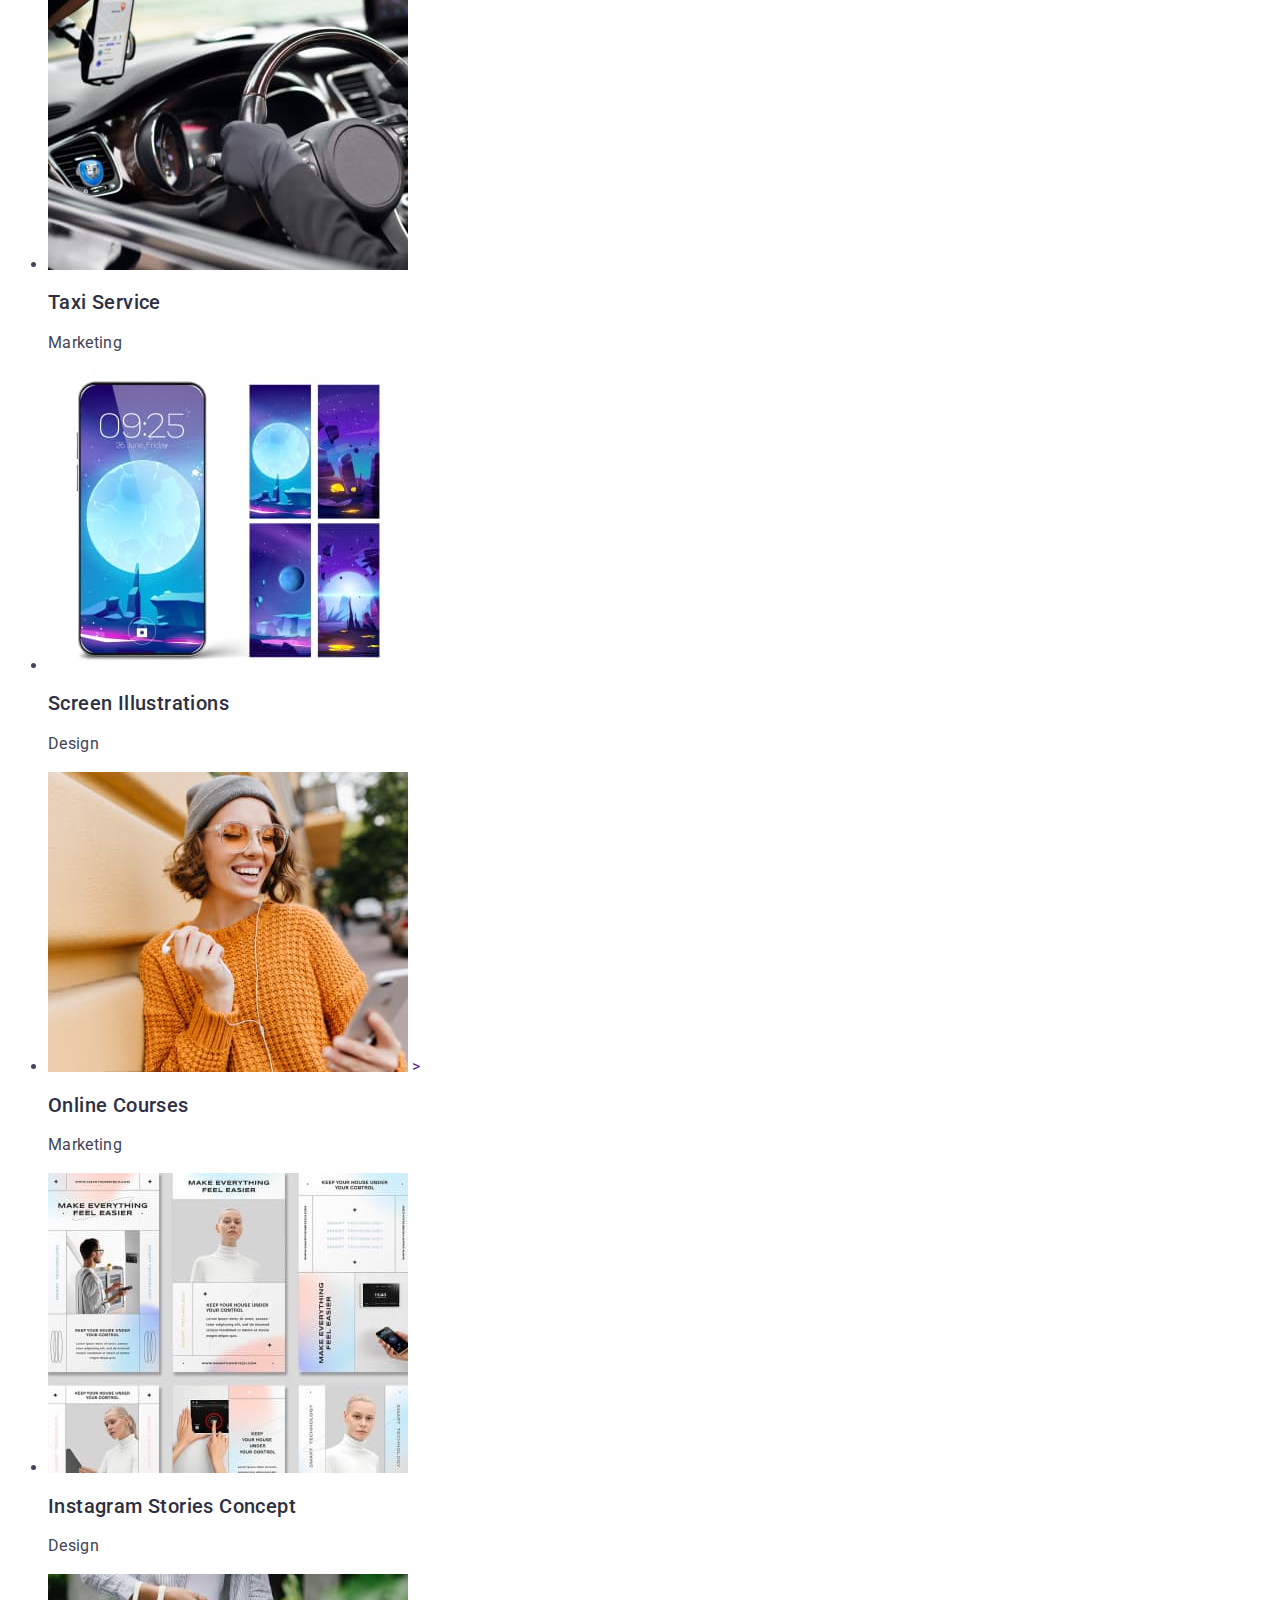
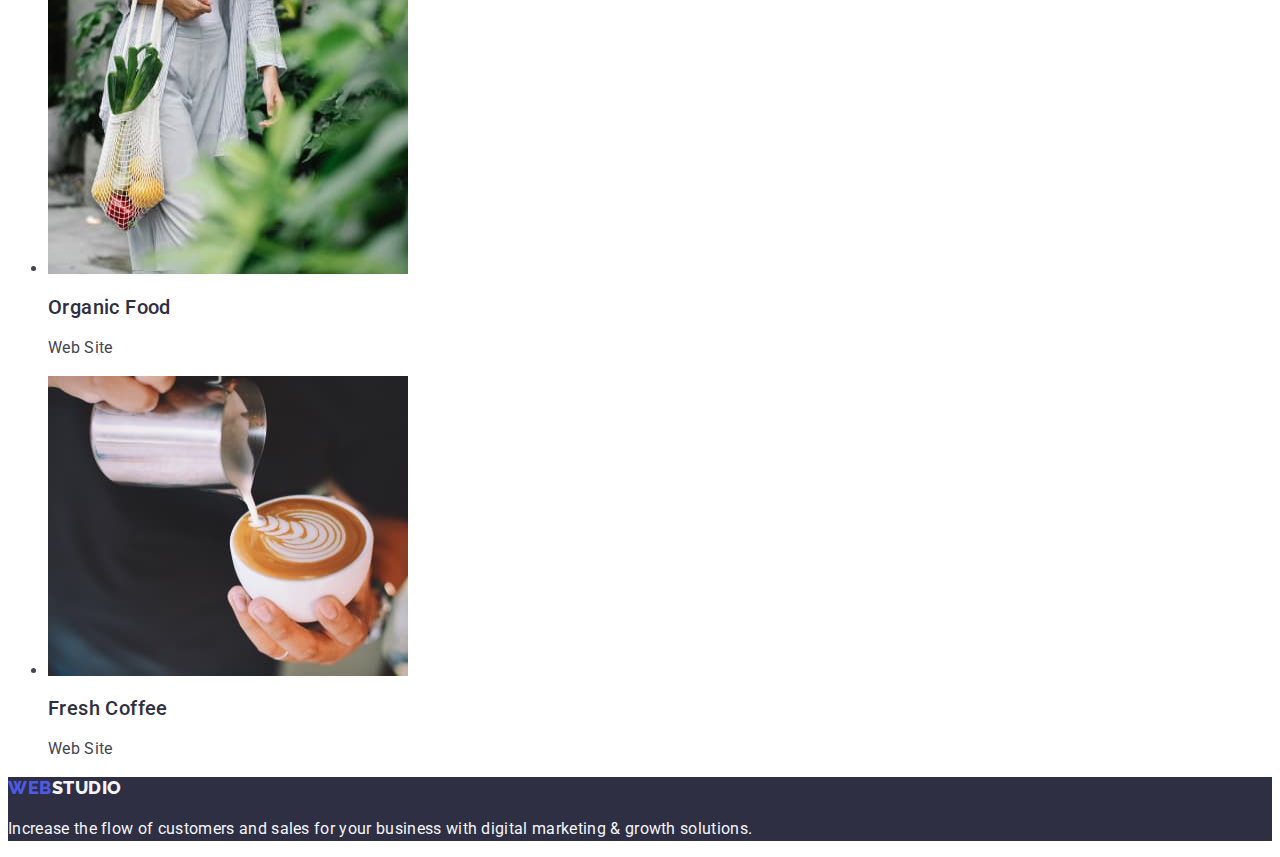
==== commit c25b5cc5: "Update portfolio.html" ====
--- a/portfolio.html
+++ b/portfolio.html
@@ -16,26 +16,28 @@
   <body>
     <header class="header">
       <nav class="header-nav">
-        <a href="./index.html" class="logo"
+        <a href="./index.html" class="logo link"
           >Web<span class="logo-secondary">Studio</span></a
         >
-        <ul class="header-nav list">
-          <li><a class="link" href="./index.html">Studio</a></li>
+        <ul class="list">
+          <li><a class="link header-nav" href="./index.html">Studio</a></li>
           <li>
-            <a class="link" href="./portfolio.html">Portfolio</a>
+            <a class="link header-nav" href="./portfolio.html">Portfolio</a>
           </li>
-          <li><a class="link" href="">Contacts</a></li>
+          <li><a class="link header-nav" href="">Contacts</a></li>
         </ul>
       </nav>
       <address>
-        <ul class="address list">
+        <ul class="list header-nav">
           <li>
-            <a class="link" href="mailto:info@devstudio.com"
+            <a class="link address" href="mailto:info@devstudio.com"
               >info@devstudio.com</a
             >
           </li>
           <li>
-            <a class="link" href="tel:+110001111111">+11 (000) 111-11-11</a>
+            <a class="link address" href="tel:+110001111111"
+              >+11 (000) 111-11-11</a
+            >
           </li>
         </ul>
       </address>
@@ -182,7 +184,7 @@
       </section>
     </main>
     <footer class="footer">
-      <a href="./index.html" class="logo"
+      <a href="./index.html" class="logo link"
         >Web<span class="logo-secondary-alt">Studio</span></a
       >
       <p>
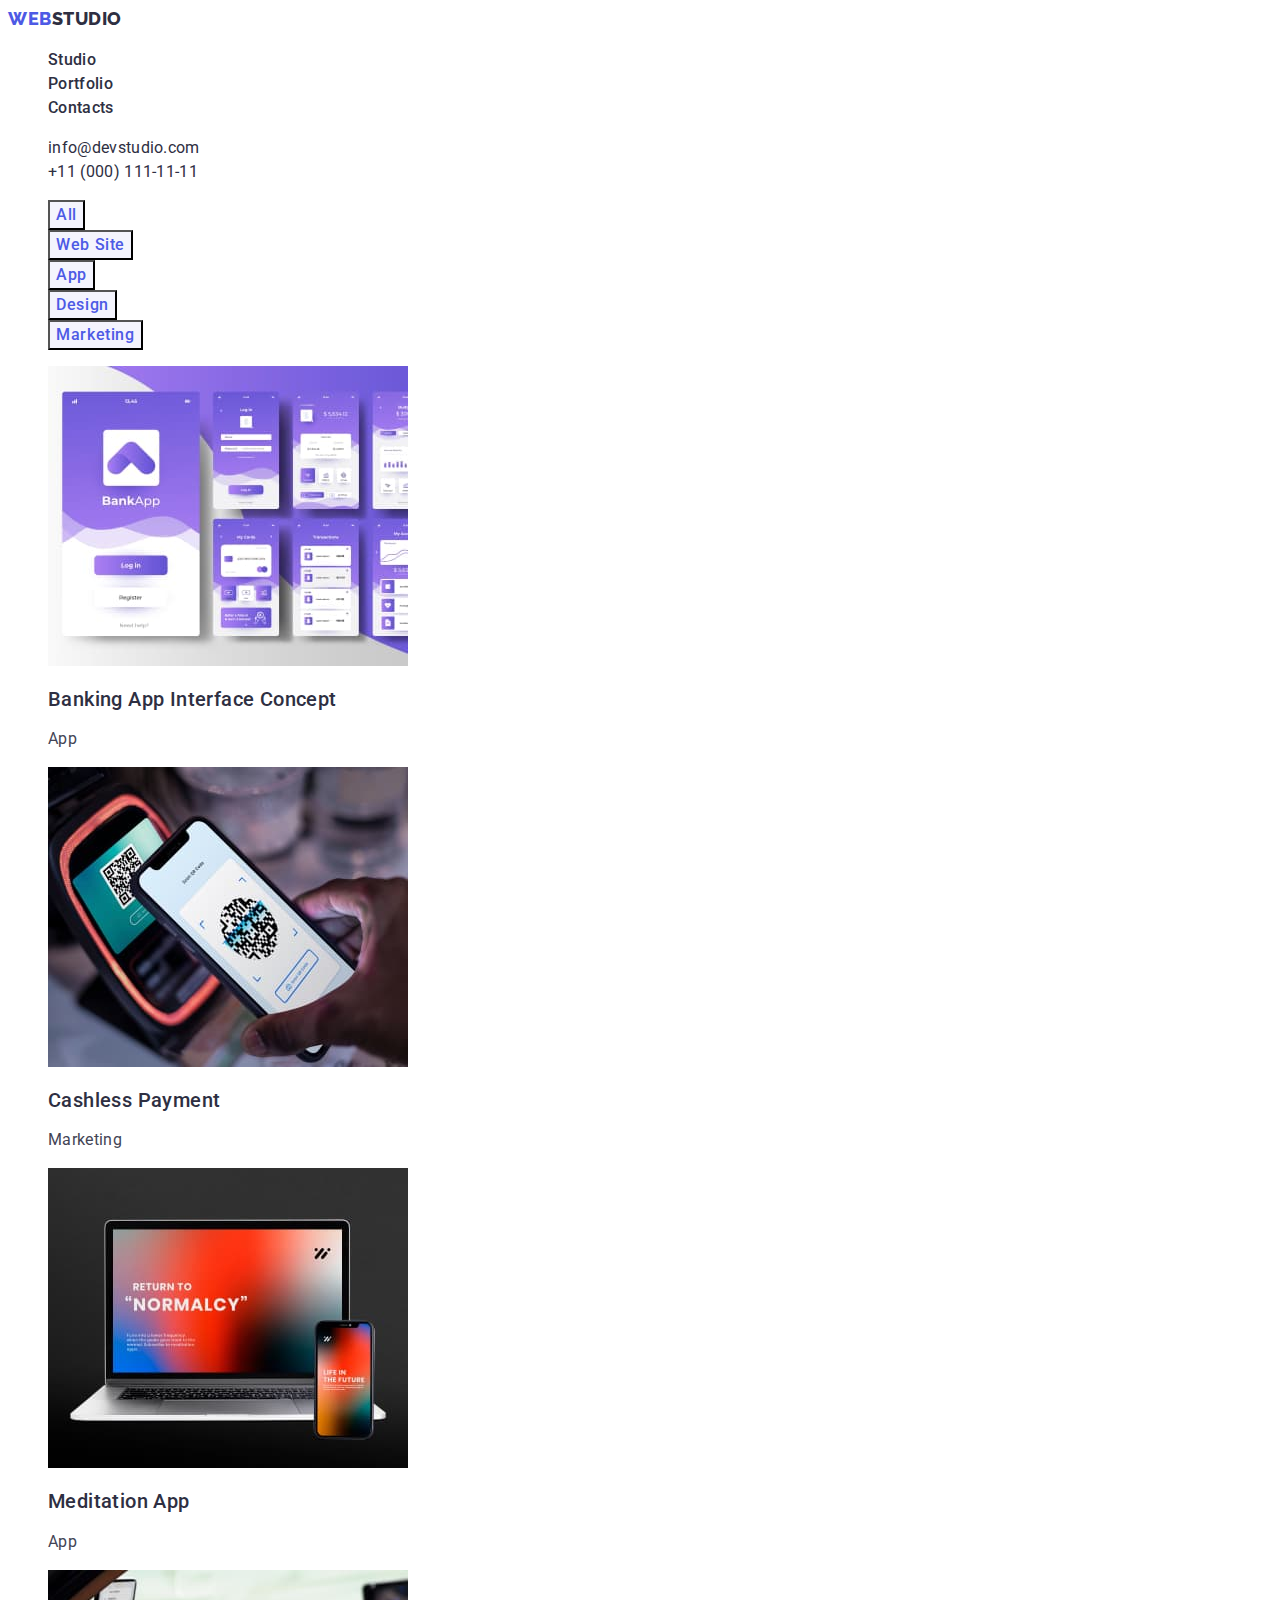
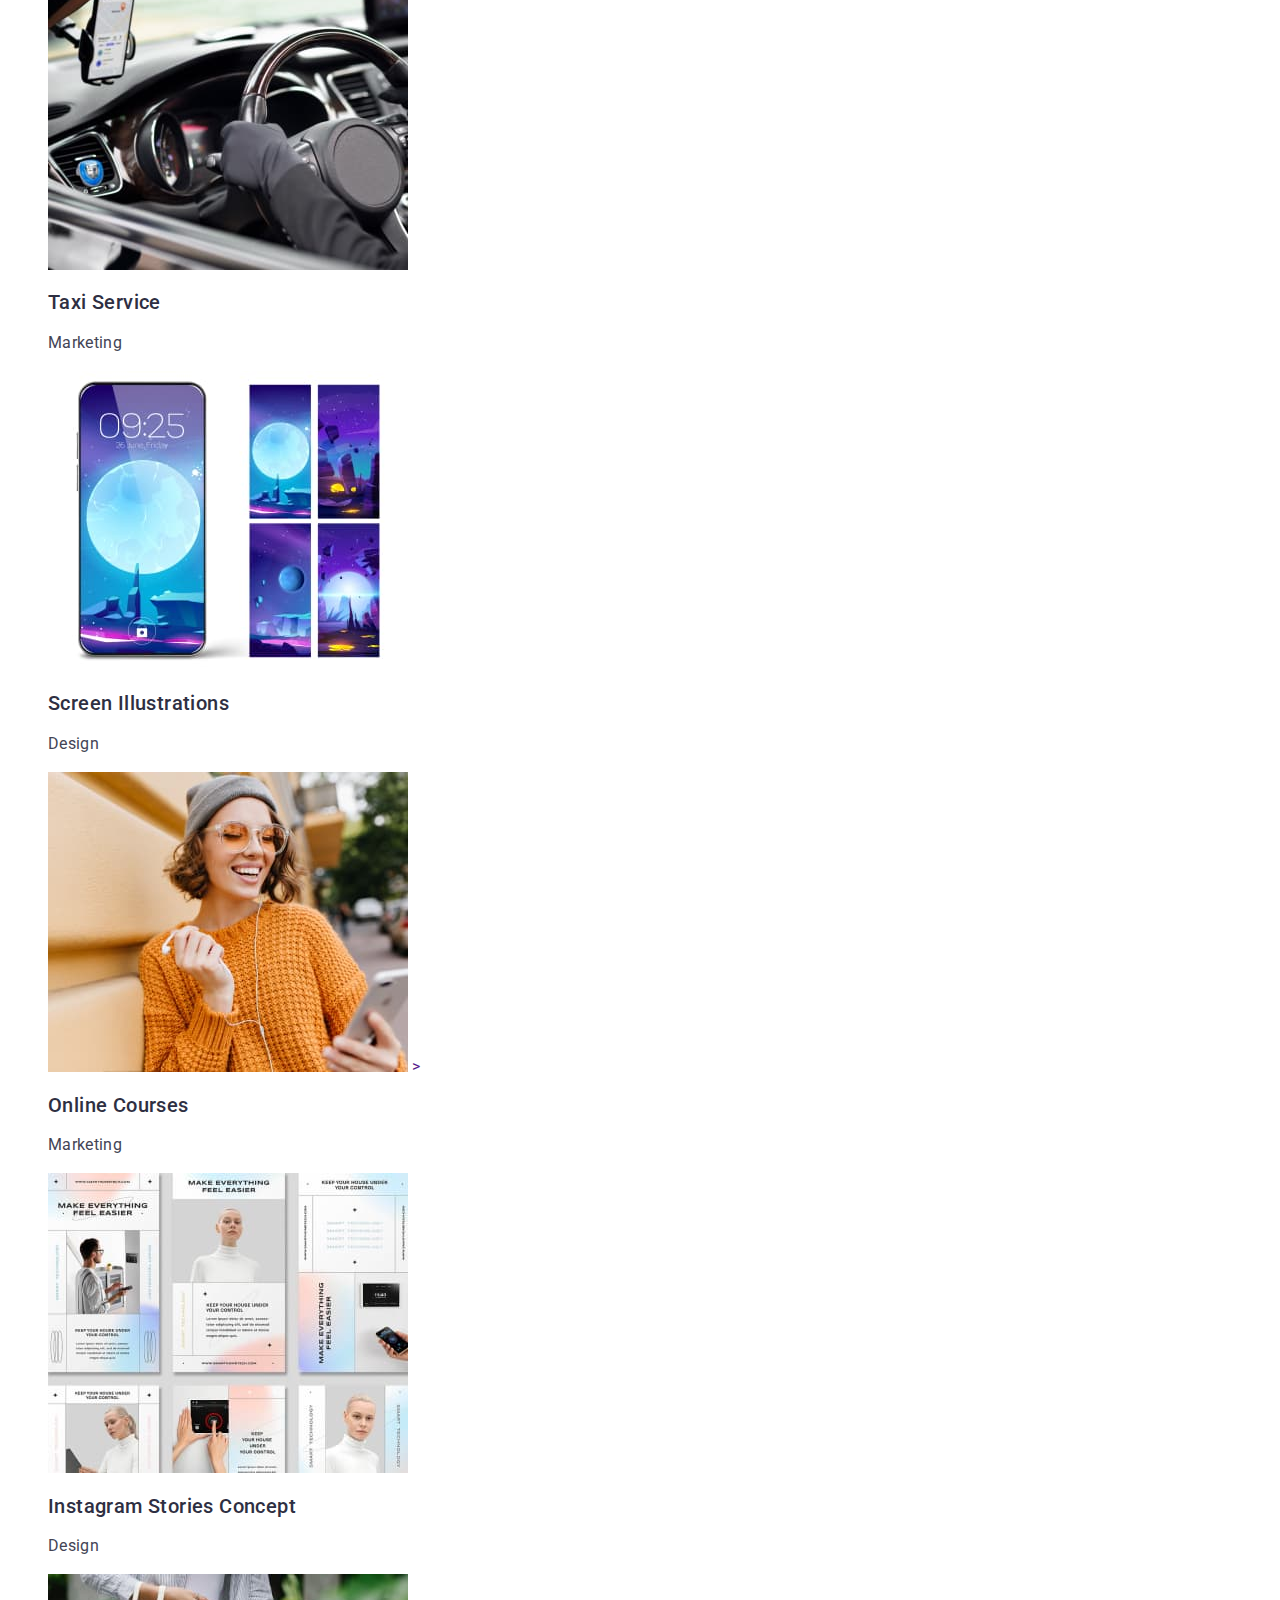
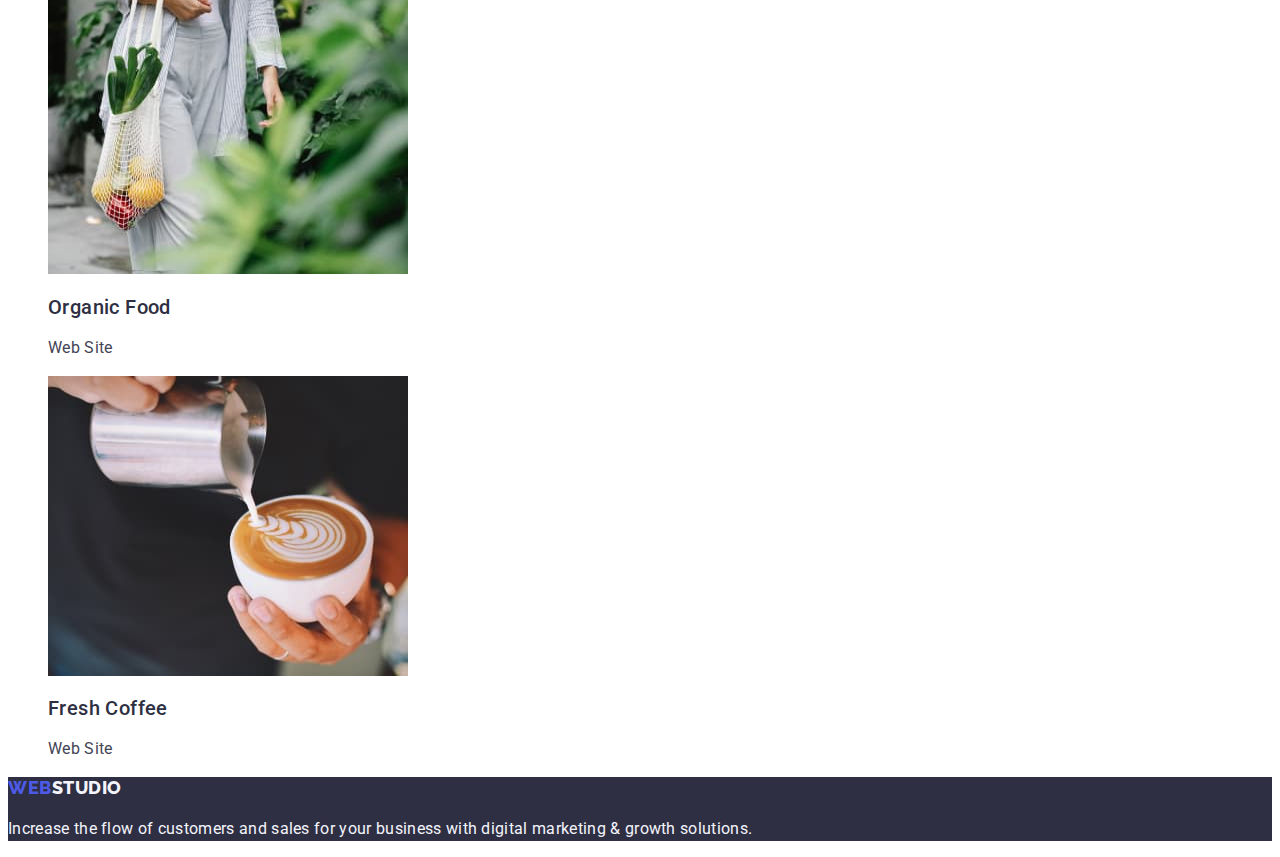
==== commit 4e841fd8: "Update portfolio.html" ====
--- a/portfolio.html
+++ b/portfolio.html
@@ -46,7 +46,7 @@
       <section>
         <!-- filter buttons -->
         <h1 hidden>projects examples</h1>
-        <ul>
+        <ul class="list">
           <li>
             <button type="button" class="button portfolio-button">All</button>
           </li>
@@ -70,7 +70,7 @@
           </li>
         </ul>
         <!-- works examples -->
-        <ul>
+        <ul class="list">
           <li>
             <a href="" class="examples">
               <img
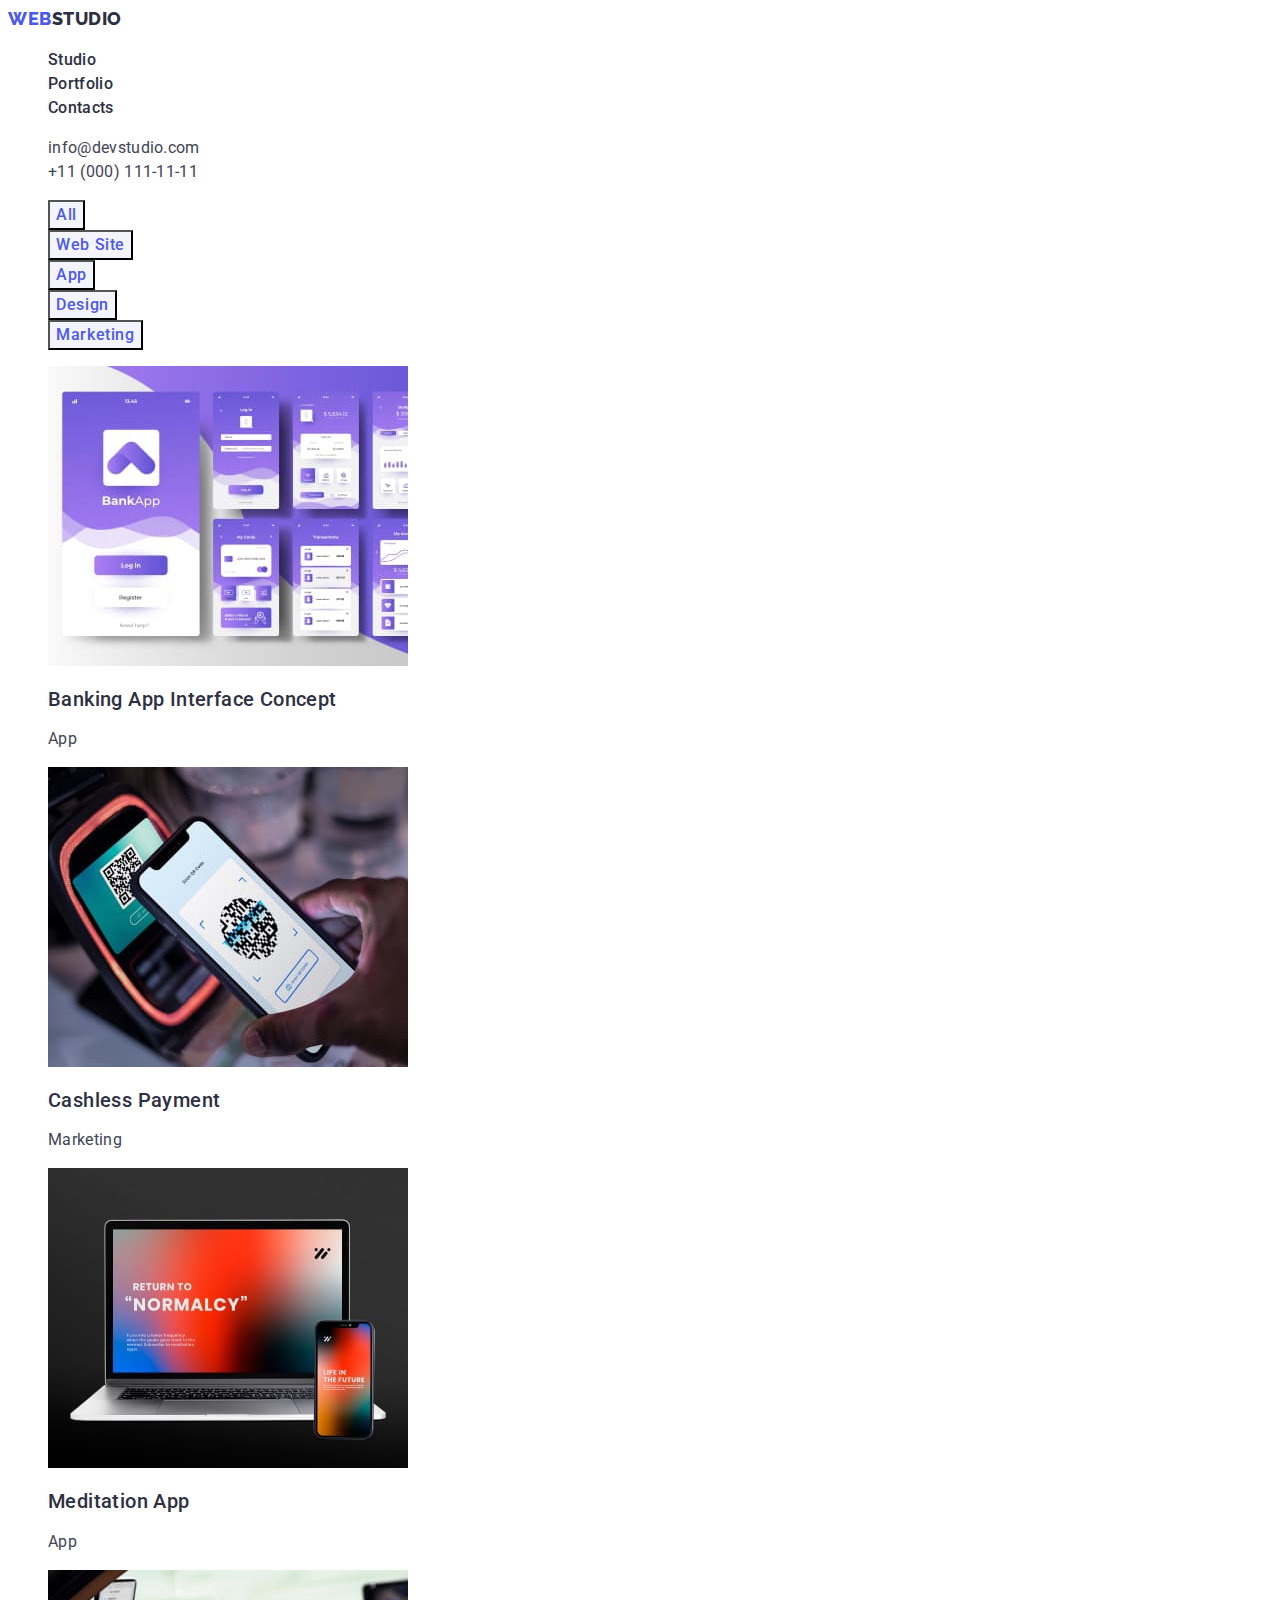
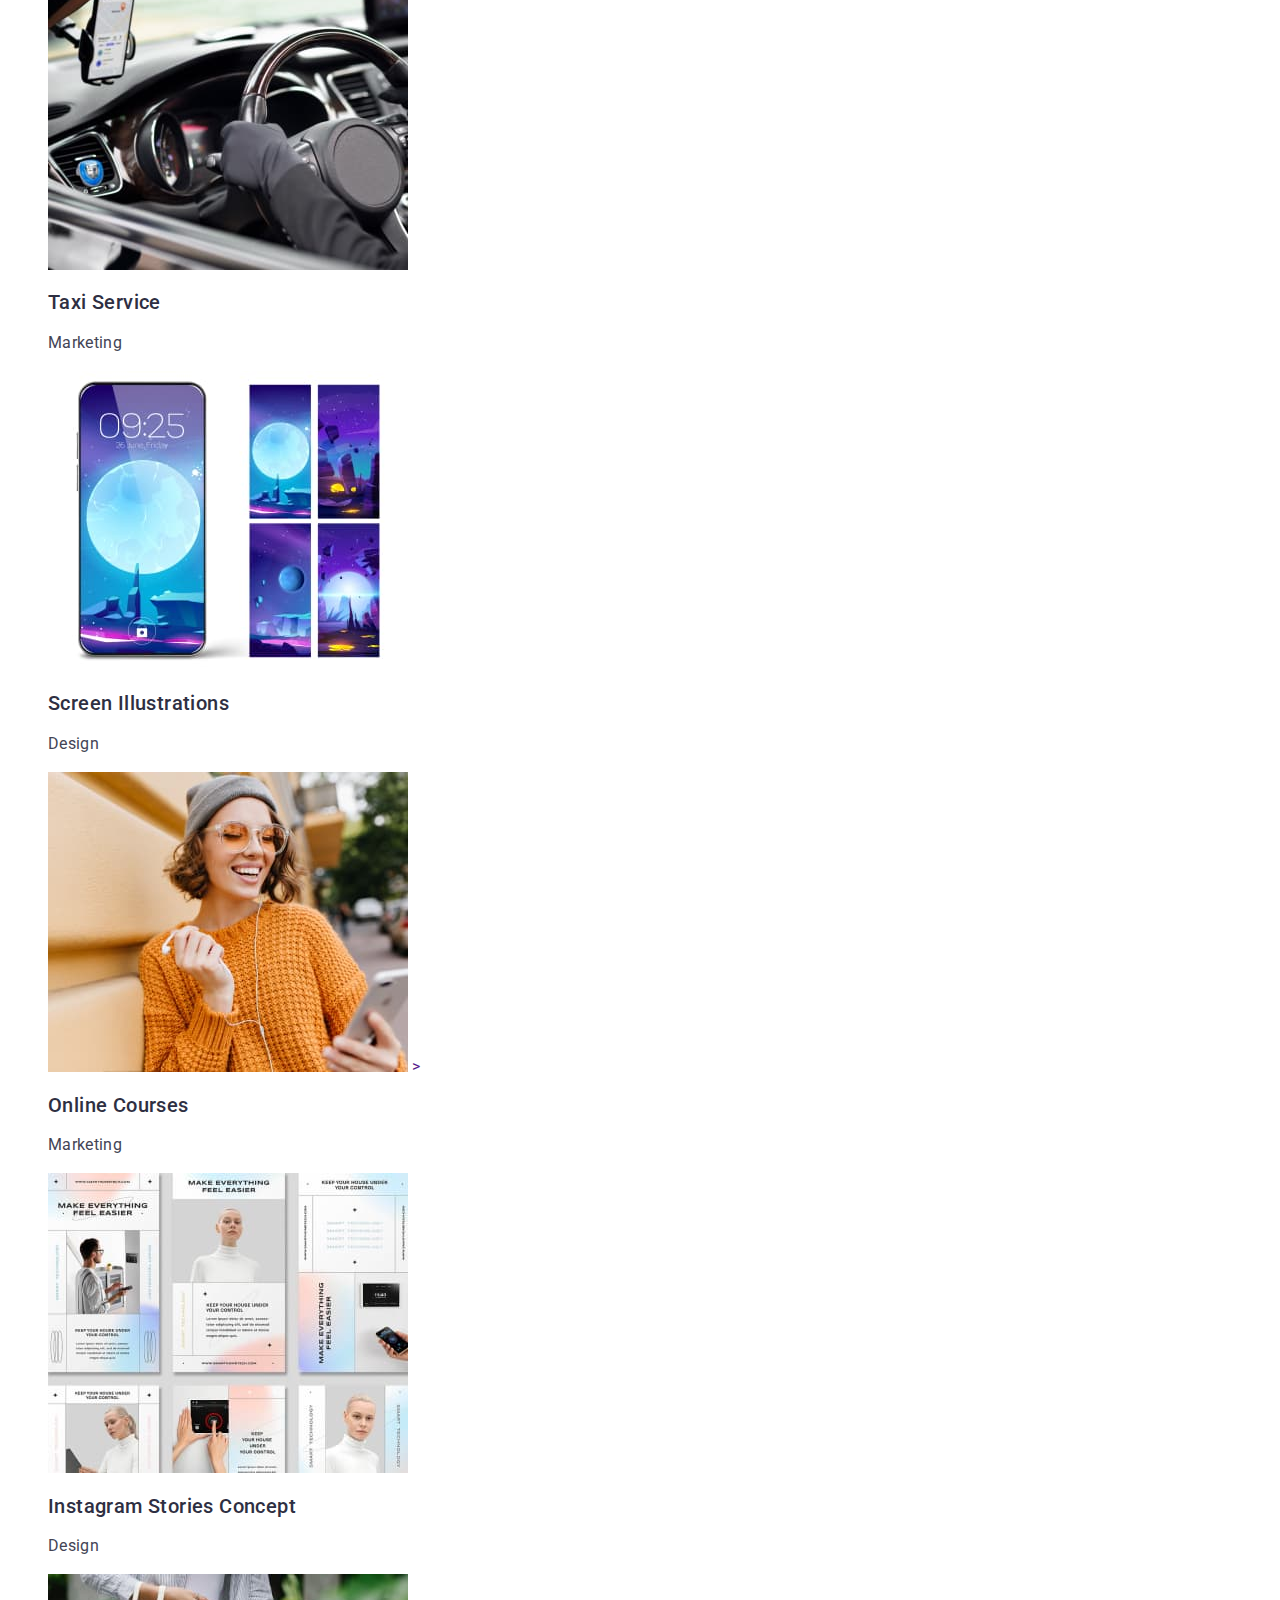
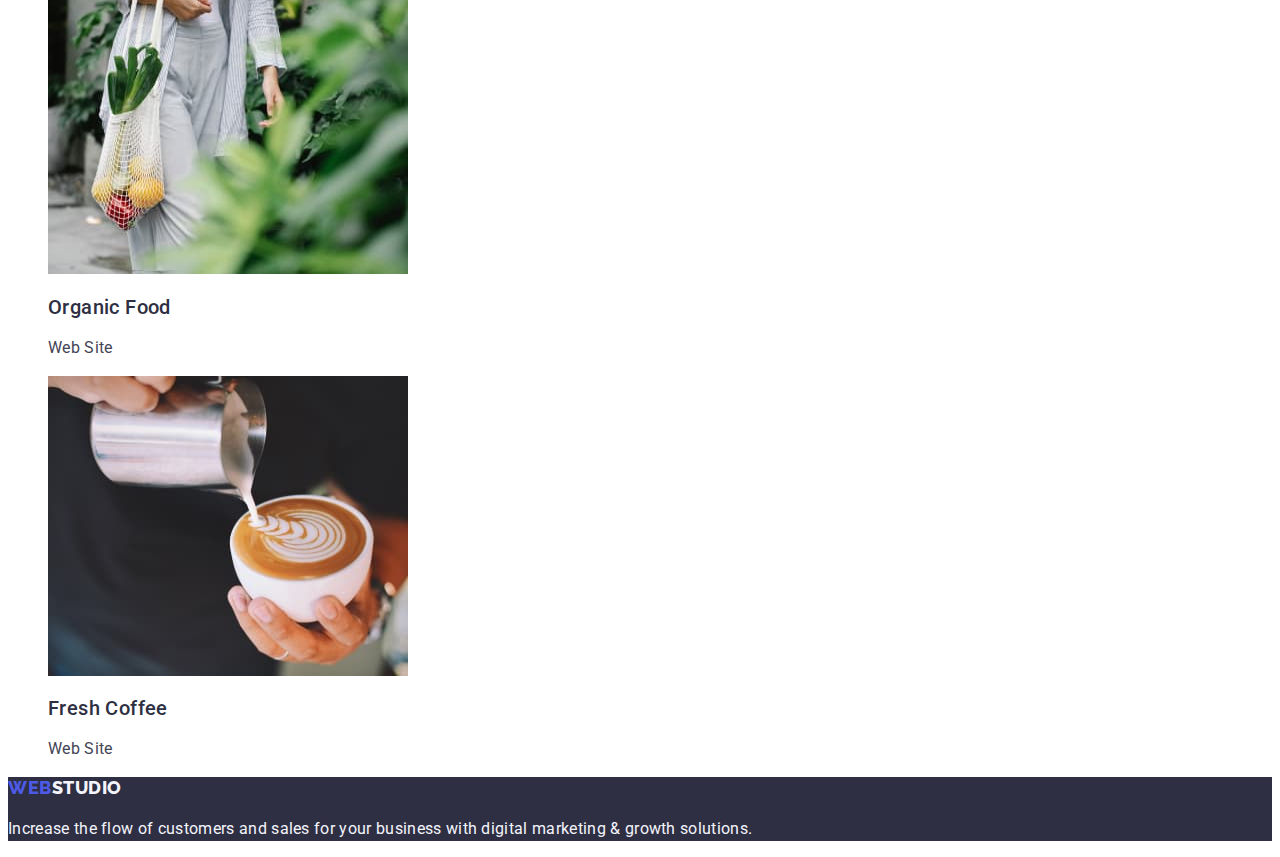
==== commit 8beae6c9: "autocheck1" ====
--- a/portfolio.html
+++ b/portfolio.html
@@ -27,8 +27,8 @@
           <li><a class="link header-nav" href="">Contacts</a></li>
         </ul>
       </nav>
-      <address>
-        <ul class="list header-nav">
+      <address class="header-nav">
+        <ul class="list">
           <li>
             <a class="link address" href="mailto:info@devstudio.com"
               >info@devstudio.com</a
@@ -72,7 +72,7 @@
         <!-- works examples -->
         <ul class="list">
           <li>
-            <a href="" class="examples">
+            <a href="" class="examples link">
               <img
                 src="./images/banking-app.jpg"
                 alt="applecation interface"
@@ -84,7 +84,7 @@
             >
           </li>
           <li>
-            <a href="" class="examples">
+            <a href="" class="examples link">
               <img
                 src="./images/cashless-pay.jpg"
                 alt="apple-pay"
@@ -96,7 +96,7 @@
             >
           </li>
           <li>
-            <a href="" class="examples">
+            <a href="" class="examples link">
               <img
                 src="./images/meditation-app.jpg"
                 alt="web site on destop"
@@ -108,7 +108,7 @@
             </a>
           </li>
           <li>
-            <a href="" class="examples">
+            <a href="" class="examples link">
               <img
                 src="./images/taxi-service.jpg"
                 alt="drive wheel"
@@ -120,7 +120,7 @@
             >
           </li>
           <li>
-            <a href="" class="examples">
+            <a href="" class="examples link">
               <img
                 src="./images/screen-illustrations.jpg"
                 alt="wallpers on phone"
@@ -132,7 +132,7 @@
             </a>
           </li>
           <li>
-            <a href="" class="examples">
+            <a href="" class="examples link">
               <img
                 src="./images/online-courses.jpg"
                 alt="happy women"
@@ -145,7 +145,7 @@
             >
           </li>
           <li>
-            <a href="" class="examples">
+            <a href="" class="examples link">
               <img
                 src="./images/insta-stories.jpg"
                 alt="set of photos"
@@ -157,7 +157,7 @@
             >
           </li>
           <li>
-            <a href="" class="examples">
+            <a href="" class="examples link">
               <img
                 src="./images/organic-food.jpg"
                 alt="vegetables"
@@ -169,7 +169,7 @@
             >
           </li>
           <li>
-            <a href="" class="examples">
+            <a href="" class="examples link">
               <img
                 src="./images/fresh-coffee.jpg"
                 alt="cup of coffee"
--- a/css/styles.css
+++ b/css/styles.css
@@ -60,7 +60,7 @@
   font-family: inherit;
   font-style: normal;
   letter-spacing: 0.02em;
-  color: var(--navy-blue);
+  color: var(--primary-text-colore);
   text-decoration: none;
 }
 
@@ -157,7 +157,6 @@
 }
 
 .job-description {
-  font-weight: 400;
   font-size: 16px;
   line-height: 1.5;
 }
